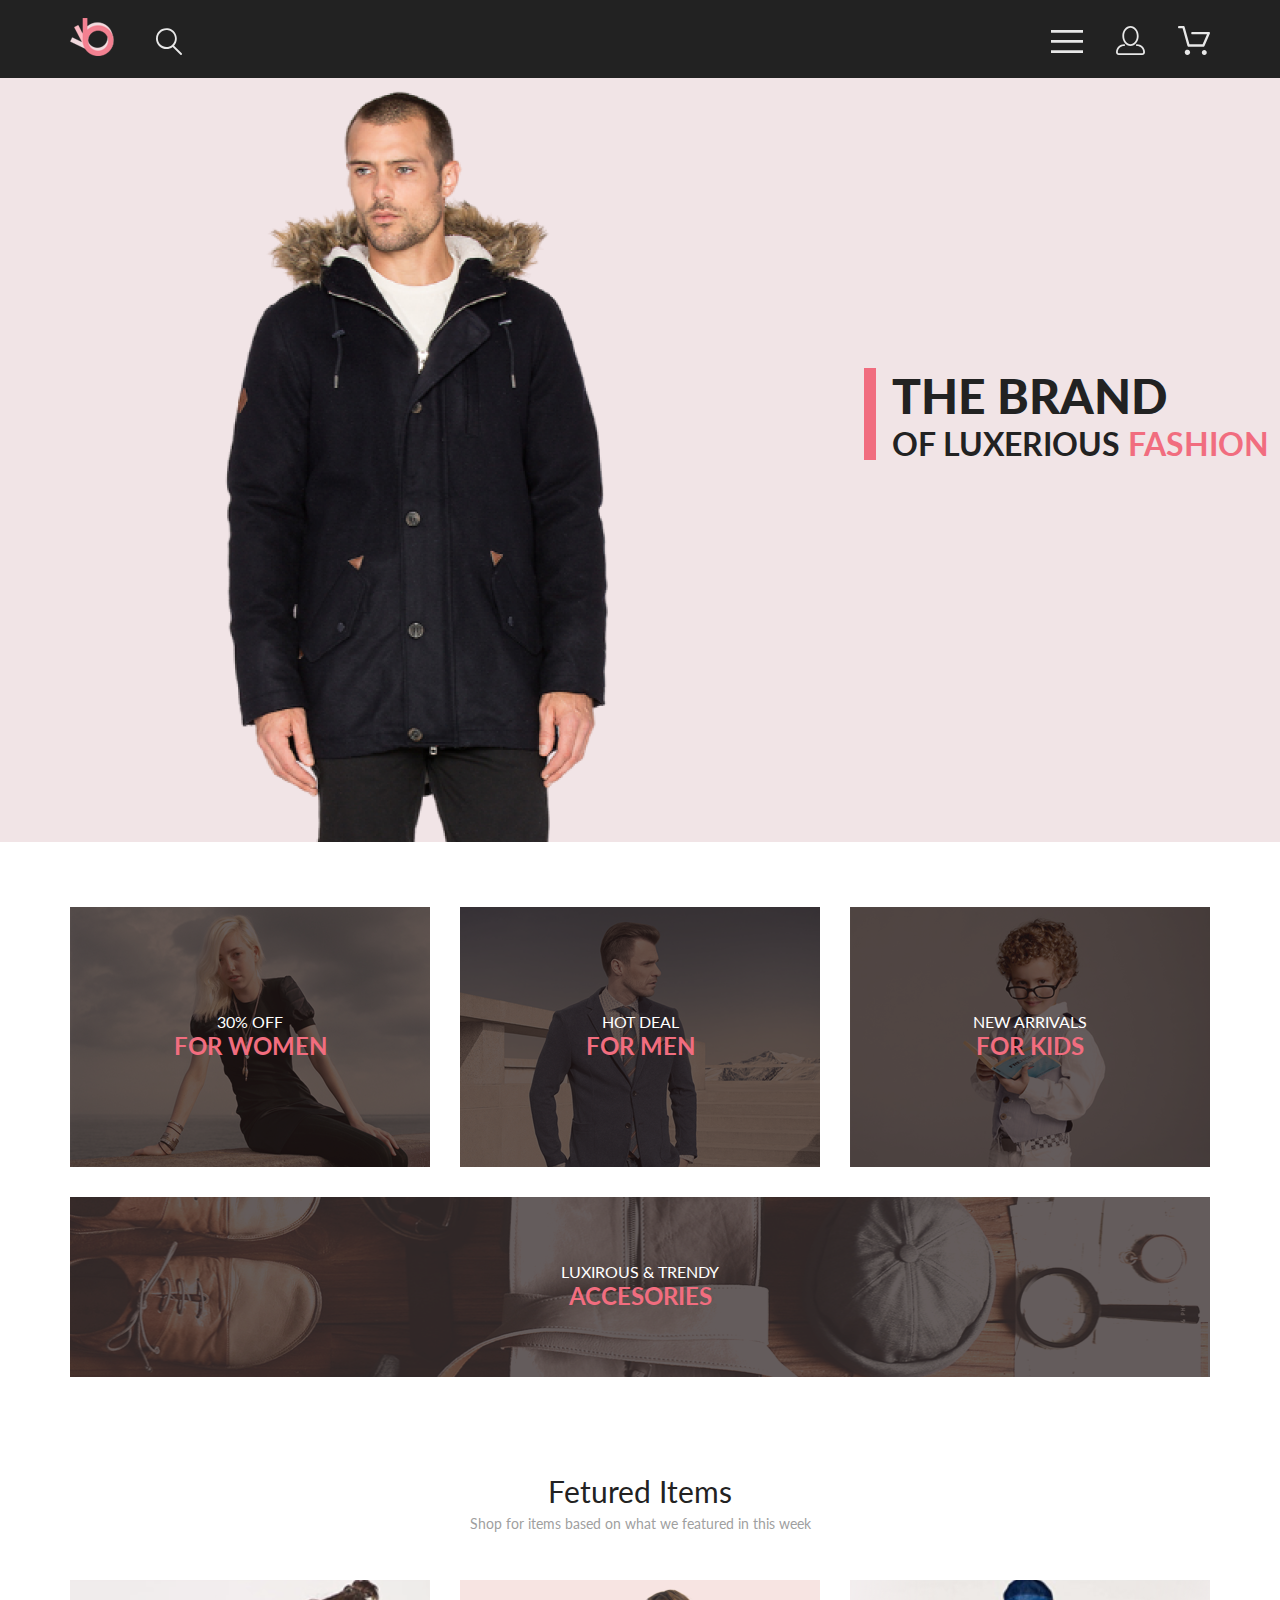
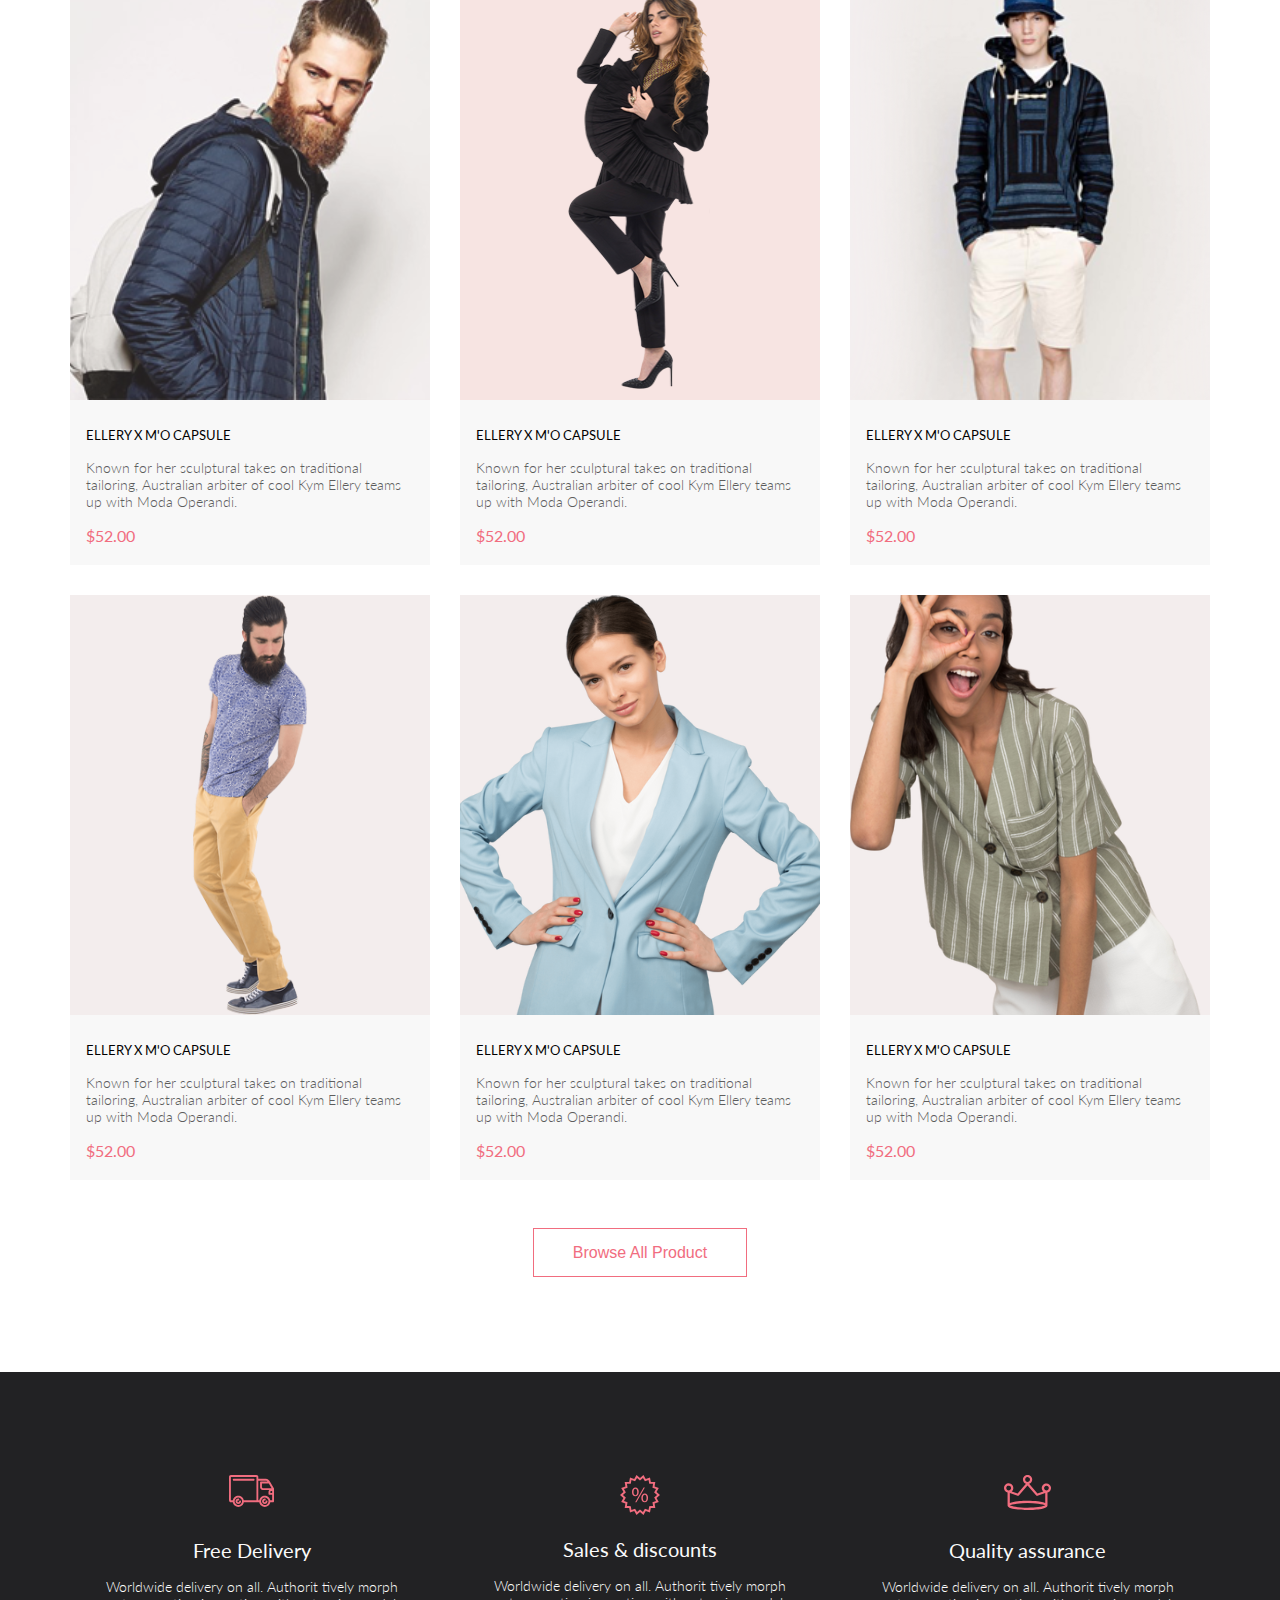
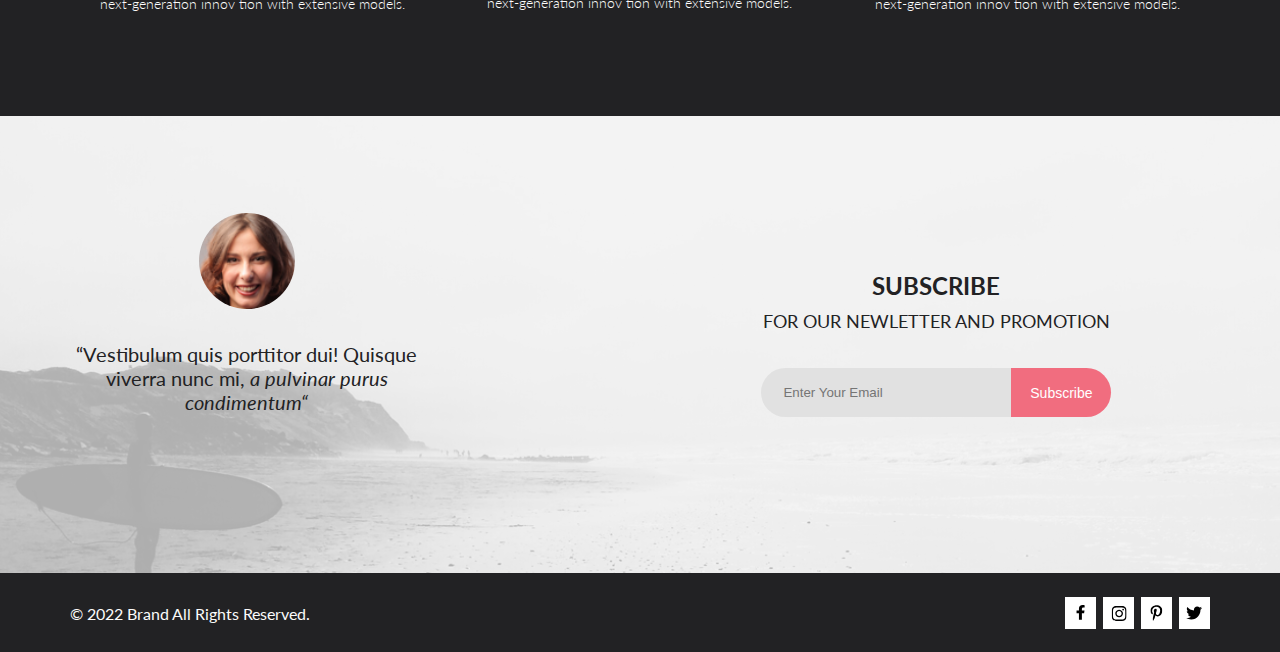
==== html_css_advanced/index.html @ 56962291 "hw_sem_1" ====
<!DOCTYPE html>
<html lang="en">

<head>
  <meta charset="UTF-8">
  <meta http-equiv="X-UA-Compatible" content="IE=edge">
  <meta name="viewport" content="width=device-width, initial-scale=1.0">
  <link href="https://fonts.googleapis.com/css2?family=Lato:wght@300;400;700;900&display=swap" rel="stylesheet">
  <link rel="stylesheet" href="style.css">
  <title>THE BRAND OF LUXERIOUS FASHION</title>
</head>

<body>
  <div class="header center">
    <div class="header_left">
      <a href="#"><img class="header_logo" src="img/header_logo.svg" alt="header logo"></a>
      <svg class="header_search" xmlns="http://www.w3.org/2000/svg" width="27" height="28" viewBox="0 0 27 28"
        fill="none">
        <path
          d="M19.0589 17.6251C20.6705 15.865 21.6275 13.6039 21.769 11.2216C21.9106 8.83932 21.2281 6.48088 19.8362 4.54232C18.4443 2.60377 16.4278 1.20318 14.1252 0.575765C11.8227 -0.0516554 9.37437 0.132305 7.19143 1.09675C5.0085 2.0612 3.22389 3.74739 2.1373 5.87217C1.05071 7.99695 0.728322 10.4309 1.22426 12.7653C1.72021 15.0997 3.00428 17.1923 4.86085 18.6919C6.71741 20.1914 9.0334 21.0064 11.4199 21.0001C13.6723 21.0031 15.8638 20.2691 17.6599 18.9101L25.4079 26.7171C25.4934 26.8061 25.5958 26.8772 25.7091 26.9261C25.8225 26.9751 25.9444 27.0009 26.0679 27.0021C26.1916 27.0024 26.314 26.9773 26.4276 26.9283C26.5411 26.8793 26.6434 26.8074 26.7279 26.7171C26.9018 26.5362 26.999 26.295 26.999 26.0441C26.999 25.7931 26.9018 25.5519 26.7279 25.371L19.0589 17.6251ZM2.88589 10.5001C2.89873 8.81477 3.41021 7.17101 4.35586 5.776C5.30151 4.38098 6.63899 3.29715 8.1997 2.66114C9.76042 2.02513 11.4745 1.86542 13.1258 2.20213C14.7772 2.53884 16.2919 3.3569 17.479 4.55319C18.6661 5.74948 19.4725 7.27044 19.7965 8.92433C20.1204 10.5782 19.9475 12.291 19.2995 13.8468C18.6515 15.4026 17.5574 16.7316 16.1551 17.6665C14.7529 18.6014 13.1052 19.1002 11.4199 19.1C9.14843 19.0892 6.97409 18.1775 5.3741 16.5652C3.77412 14.9528 2.87924 12.7715 2.88589 10.5001Z"
          fill="#E8E8E8" />
      </svg>
    </div>
    <div class="header_right">
      <svg xmlns="http://www.w3.org/2000/svg" width="159" height="29" viewBox="0 0 159 29" fill="none">
        <path d="M0 27V24.31H32V27H0ZM0 16.76V14.07H32V16.76H0ZM0 6.69V4H32V6.69H0Z" fill="#E8E8E8" />
        <path
          d="M79.5 19.937C84 19.937 87.656 15.464 87.656 9.968C87.656 4.472 84 0 79.5 0C78.3631 0.0217413 77.2463 0.303398 76.2351 0.823397C75.2239 1.34339 74.3451 2.08794 73.666 3C72.1266 4.99573 71.3082 7.45381 71.344 9.974C71.344 15.465 75 19.937 79.5 19.937ZM79.5 1.813C83 1.813 85.844 5.472 85.844 9.969C85.844 14.466 82.998 18.125 79.5 18.125C76.002 18.125 73.156 14.465 73.155 9.969C73.154 5.473 76 1.813 79.5 1.813ZM85.844 18.125C85.6036 18.125 85.373 18.2205 85.203 18.3905C85.033 18.5605 84.9375 18.7911 84.9375 19.0315C84.9375 19.2719 85.033 19.5025 85.203 19.6725C85.373 19.8425 85.6036 19.938 85.844 19.938C87.526 19.9399 89.1386 20.6088 90.3279 21.7982C91.5172 22.9875 92.1861 24.6 92.188 26.282C92.1875 26.5221 92.0918 26.7523 91.922 26.9221C91.7522 27.0918 91.5221 27.1875 91.282 27.188H67.72C67.4798 27.1875 67.2497 27.0918 67.08 26.9221C66.9102 26.7523 66.8145 26.5221 66.814 26.282C66.8161 24.6001 67.4852 22.9877 68.6744 21.7985C69.8637 20.6092 71.4761 19.9401 73.158 19.938C73.3982 19.938 73.6287 19.8425 73.7986 19.6726C73.9685 19.5027 74.064 19.2723 74.064 19.032C74.064 18.7917 73.9685 18.5613 73.7986 18.3914C73.6287 18.2215 73.3982 18.126 73.158 18.126C70.9954 18.1279 68.922 18.9875 67.3926 20.5164C65.8631 22.0453 65.0026 24.1185 65 26.281C65.0008 27.0019 65.2875 27.693 65.7972 28.2027C66.307 28.7125 66.9981 28.9992 67.719 29H91.282C92.0027 28.9989 92.6936 28.7121 93.2031 28.2024C93.7126 27.6927 93.9992 27.0017 94 26.281C93.9974 24.1187 93.1372 22.0457 91.6083 20.5168C90.0793 18.9878 88.0063 18.1276 85.844 18.125Z"
          fill="#E8E8E8" />
        <path
          d="M153.201 29C152.553 28.9738 151.942 28.6948 151.497 28.2227C151.053 27.7506 150.811 27.1232 150.824 26.475C150.838 25.8269 151.104 25.2097 151.567 24.7559C152.03 24.3022 152.653 24.048 153.301 24.048C153.949 24.048 154.572 24.3022 155.035 24.7559C155.498 25.2097 155.764 25.8269 155.777 26.475C155.791 27.1232 155.549 27.7506 155.105 28.2227C154.66 28.6948 154.049 28.9738 153.401 29H153.201ZM133.753 26.32C133.753 25.79 133.91 25.2718 134.205 24.8311C134.499 24.3904 134.918 24.0469 135.407 23.844C135.897 23.6412 136.436 23.5881 136.956 23.6915C137.476 23.7949 137.953 24.0502 138.328 24.425C138.703 24.7998 138.958 25.2773 139.062 25.7972C139.165 26.317 139.112 26.8559 138.909 27.3456C138.706 27.8353 138.363 28.2539 137.922 28.5483C137.481 28.8428 136.963 29 136.433 29C136.081 29.0003 135.732 28.9311 135.407 28.7966C135.081 28.662 134.786 28.4646 134.537 28.2158C134.288 27.9669 134.09 27.6713 133.955 27.3461C133.82 27.0208 133.751 26.6721 133.751 26.32H133.753ZM137.553 20.686C137.294 20.6868 137.041 20.6024 136.834 20.4457C136.627 20.2891 136.478 20.0689 136.408 19.819L131.575 2.36401H128.182C127.869 2.36401 127.568 2.23947 127.346 2.01781C127.125 1.79614 127 1.49549 127 1.18201C127 0.868519 127.125 0.567873 127.346 0.346205C127.568 0.124537 127.869 5.81268e-06 128.182 5.81268e-06H132.463C132.723 -0.00080736 132.975 0.0837201 133.182 0.240568C133.388 0.397416 133.538 0.617884 133.607 0.868006L138.44 18.323H151.618L156.001 8.27501H141.401C141.243 8.27961 141.085 8.25242 140.938 8.19507C140.79 8.13771 140.656 8.05134 140.542 7.94108C140.429 7.83082 140.339 7.69891 140.277 7.55315C140.215 7.40739 140.184 7.25075 140.184 7.0925C140.184 6.93426 140.215 6.77762 140.277 6.63186C140.339 6.4861 140.429 6.35419 140.542 6.24393C140.656 6.13367 140.79 6.0473 140.938 5.98994C141.085 5.93259 141.243 5.90541 141.401 5.91001H157.814C158.01 5.90996 158.202 5.95866 158.374 6.05172C158.547 6.14478 158.693 6.27926 158.8 6.44301C158.908 6.60729 158.973 6.79569 158.991 6.99145C159.008 7.18721 158.977 7.38424 158.9 7.565L153.495 19.977C153.403 20.1876 153.251 20.3668 153.058 20.4927C152.866 20.6186 152.641 20.6858 152.411 20.686H137.553Z"
          fill="#E8E8E8" />
      </svg>
    </div>
    <div class="header_right_mobile">
      <svg xmlns="http://www.w3.org/2000/svg" width="32" height="23" viewBox="0 0 32 23" fill="none">
        <path d="M0 23V20.31H32V23H0ZM0 12.76V10.07H32V12.76H0ZM0 2.69V0H32V2.69H0Z" fill="#E8E8E8" />
      </svg>
    </div>
  </div>

  <div class="cover_page">
    <div class="cover_page_img">
      <img class="cover_img" src="img/cover_img.png" alt="cover image">
    </div>
    <div class="cover_heading">
      <div class="vertical_line">
        <svg xmlns="http://www.w3.org/2000/svg" width="12" height="93" viewBox="0 0 12 93" fill="none">
          <path d="M12 0.900879H0V92.9009H12V0.900879Z" fill="#F16D7F" />
        </svg>
      </div>
      <div class="cover_heading_text">
        <h1 class="cover_text_first">THE BRAND</h1>
        <h2 class="cover_text_two">OF
          LUXERIOUS <span class="cover_text_three">FASHION</span></h2>
      </div>
    </div>
  </div>

  <div class="content_promo center">
    <div class="promo_item">
      <img class="promo_item_img" src="img/promo_item_1.png" alt="promo item img 1">
      <h4 class="promo_text">30% OFF
        <br><span class="promo_text_pink">FOR WOMEN</span>
      </h4>
    </div>
    <div class="promo_item">
      <img class="promo_item_img" src="img/promo_item_2.png" alt="promo item img 2">
      <h4 class="promo_text">HOT DEAL
        <br><span class="promo_text_pink">FOR MEN</span>
      </h4>
    </div>
    <div class="promo_item">
      <img class="promo_item_img" src="img/promo_item_3.png" alt="promo item img 3">
      <h4 class="promo_text">NEW ARRIVALS
        <br><span class="promo_text_pink">FOR KIDS</span>
      </h4>
    </div>
    <div class="promo_item long_promo_item">
      <img class="promo_item_img long_promo_item_img" src="img/promo_item_4.png" alt="promo item img 4">
      <h4 class="promo_text long_promo_text">LUXIROUS & TRENDY
        <br><span class="promo_text_pink"> ACCESORIES</span>
      </h4>
    </div>
  </div>

  <div class="main_content center">
    <div class="main_content_title">
      <h3 class="main_content_heading">Fetured Items</h3>
      <p class="main_content_text">Shop for items based on what we featured in this week</p>
    </div>
    <div class="main_content_product">
      <div class="content_product">
        <div class="product_photo">
          <img src="img/content_1.svg" alt="content photo 1">
          <div class="product_background"></div>
          <div class="add_cart">
            <svg xmlns="http://www.w3.org/2000/svg" width="27" height="25" viewBox="0 0 27 25" fill="none">
              <path
                d="M21.9521 23.2662H21.8397C21.2306 23.2662 20.7188 22.7666 20.6746 22.1289C20.6302 21.4602 21.1187 20.8781 21.7637 20.8341C21.7891 20.8324 21.8156 20.8315 21.8417 20.8315C22.4587 20.8315 22.9755 21.3214 23.0213 21.9482C23.0331 22.1967 22.9926 22.5509 22.7371 22.8434L22.7312 22.8502L22.7254 22.8571C22.5287 23.0907 22.2619 23.2316 21.9521 23.2662ZM8.22003 23.2599C7.56946 23.2599 7.04022 22.7169 7.04022 22.0496C7.04022 21.3827 7.56946 20.8401 8.22003 20.8401C8.87061 20.8401 9.39984 21.3827 9.39984 22.0496C9.39984 22.7169 8.87061 23.2599 8.22003 23.2599Z"
                fill="white" />
              <path
                d="M21.8765 22.2662C21.9215 22.2549 21.9428 22.2339 21.9605 22.2129C21.9683 22.2037 21.9761 22.1946 21.9839 22.1855C22.0204 22.1438 22.0237 22.0553 22.0229 22.0105C22.0097 21.9044 21.9189 21.8315 21.8417 21.8315C21.838 21.8315 21.8341 21.8317 21.8317 21.8318C21.7536 21.8372 21.6658 21.9409 21.6724 22.0625C21.6818 22.1793 21.7679 22.2662 21.8397 22.2662H21.8765ZM8.22003 22.2599C8.31921 22.2599 8.39984 22.1655 8.39984 22.0496C8.39984 21.9341 8.31921 21.8401 8.22003 21.8401C8.12091 21.8401 8.04022 21.9341 8.04022 22.0496C8.04022 22.1655 8.12091 22.2599 8.22003 22.2599ZM21.9999 24.2662C21.9522 24.2662 21.8883 24.2662 21.8397 24.2662C20.7021 24.2662 19.7571 23.3545 19.677 22.198C19.5969 20.9929 20.4942 19.9183 21.6957 19.8364C21.7446 19.8331 21.7933 19.8315 21.8417 19.8315C22.9804 19.8315 23.9418 20.7324 24.0195 21.8884C24.051 22.4915 23.8746 23.0612 23.4903 23.5012C23.106 23.9575 22.5768 24.2177 21.9999 24.2662ZM8.22003 24.2599C7.01581 24.2599 6.04022 23.2709 6.04022 22.0496C6.04022 20.8291 7.01581 19.8401 8.22003 19.8401C9.42419 19.8401 10.3998 20.8291 10.3998 22.0496C10.3998 23.2709 9.42419 24.2599 8.22003 24.2599ZM21.1989 17.3938H9.13354C8.70062 17.3938 8.31635 17.1005 8.2038 16.6775L4.27802 2.24768H1.52222C0.993896 2.24768 0.561035 1.80859 0.561035 1.27039C0.561035 0.733032 0.993896 0.292969 1.52222 0.292969H4.99982C5.43182 0.292969 5.8161 0.586304 5.92859 1.01025L9.85443 15.4391H20.5581L24.1149 7.13379H12.2583C11.7291 7.13379 11.2962 6.69373 11.2962 6.15649C11.2962 5.61914 11.7291 5.17908 12.2583 5.17908H25.5891C25.9095 5.17908 26.2146 5.34192 26.3901 5.61914C26.5665 5.89539 26.5989 6.23743 26.4702 6.547L22.08 16.807C21.9198 17.1653 21.5832 17.3938 21.1989 17.3938Z"
                fill="white" />
              <path
                d="M21.8765 22.2662C21.9215 22.2549 21.9428 22.2339 21.9605 22.2129C21.9683 22.2037 21.9761 22.1946 21.9839 22.1855C22.0204 22.1438 22.0237 22.0553 22.0229 22.0105C22.0097 21.9044 21.9189 21.8315 21.8417 21.8315C21.838 21.8315 21.8341 21.8317 21.8317 21.8318C21.7536 21.8372 21.6658 21.9409 21.6724 22.0625C21.6818 22.1793 21.7679 22.2662 21.8397 22.2662H21.8765ZM8.22003 22.2599C8.31921 22.2599 8.39984 22.1655 8.39984 22.0496C8.39984 21.9341 8.31921 21.8401 8.22003 21.8401C8.12091 21.8401 8.04022 21.9341 8.04022 22.0496C8.04022 22.1655 8.12091 22.2599 8.22003 22.2599ZM21.9999 24.2662C21.9522 24.2662 21.8883 24.2662 21.8397 24.2662C20.7021 24.2662 19.7571 23.3545 19.677 22.198C19.5969 20.9929 20.4942 19.9183 21.6957 19.8364C21.7446 19.8331 21.7933 19.8315 21.8417 19.8315C22.9804 19.8315 23.9418 20.7324 24.0195 21.8884C24.051 22.4915 23.8746 23.0612 23.4903 23.5012C23.106 23.9575 22.5768 24.2177 21.9999 24.2662ZM8.22003 24.2599C7.01581 24.2599 6.04022 23.2709 6.04022 22.0496C6.04022 20.8291 7.01581 19.8401 8.22003 19.8401C9.42419 19.8401 10.3998 20.8291 10.3998 22.0496C10.3998 23.2709 9.42419 24.2599 8.22003 24.2599ZM21.1989 17.3938H9.13354C8.70062 17.3938 8.31635 17.1005 8.2038 16.6775L4.27802 2.24768H1.52222C0.993896 2.24768 0.561035 1.80859 0.561035 1.27039C0.561035 0.733032 0.993896 0.292969 1.52222 0.292969H4.99982C5.43182 0.292969 5.8161 0.586304 5.92859 1.01025L9.85443 15.4391H20.5581L24.1149 7.13379H12.2583C11.7291 7.13379 11.2962 6.69373 11.2962 6.15649C11.2962 5.61914 11.7291 5.17908 12.2583 5.17908H25.5891C25.9095 5.17908 26.2146 5.34192 26.3901 5.61914C26.5665 5.89539 26.5989 6.23743 26.4702 6.547L22.08 16.807C21.9198 17.1653 21.5832 17.3938 21.1989 17.3938Z"
                fill="white" />
            </svg>
            <p class="text_cart">Add to Cart</p>
          </div>
        </div>
        <div class="product_info">
          <h5 class="product_name">ELLERY X M'O CAPSULE</h5>
          <p class="product_desc">Known for her sculptural takes on traditional tailoring, Australian arbiter of cool
            Kym Ellery teams up with Moda Operandi.</p>
          <p class="product_price">$52.00</p>
        </div>
      </div>
      <div class="content_product">
        <div class="product_photo">
          <img src="img/content_2_1.svg" alt="content photo 2">
          <div class="product_background"></div>
          <div class="add_cart">
            <svg xmlns="http://www.w3.org/2000/svg" width="27" height="25" viewBox="0 0 27 25" fill="none">
              <path
                d="M21.9521 23.2662H21.8397C21.2306 23.2662 20.7188 22.7666 20.6746 22.1289C20.6302 21.4602 21.1187 20.8781 21.7637 20.8341C21.7891 20.8324 21.8156 20.8315 21.8417 20.8315C22.4587 20.8315 22.9755 21.3214 23.0213 21.9482C23.0331 22.1967 22.9926 22.5509 22.7371 22.8434L22.7312 22.8502L22.7254 22.8571C22.5287 23.0907 22.2619 23.2316 21.9521 23.2662ZM8.22003 23.2599C7.56946 23.2599 7.04022 22.7169 7.04022 22.0496C7.04022 21.3827 7.56946 20.8401 8.22003 20.8401C8.87061 20.8401 9.39984 21.3827 9.39984 22.0496C9.39984 22.7169 8.87061 23.2599 8.22003 23.2599Z"
                fill="white" />
              <path
                d="M21.8765 22.2662C21.9215 22.2549 21.9428 22.2339 21.9605 22.2129C21.9683 22.2037 21.9761 22.1946 21.9839 22.1855C22.0204 22.1438 22.0237 22.0553 22.0229 22.0105C22.0097 21.9044 21.9189 21.8315 21.8417 21.8315C21.838 21.8315 21.8341 21.8317 21.8317 21.8318C21.7536 21.8372 21.6658 21.9409 21.6724 22.0625C21.6818 22.1793 21.7679 22.2662 21.8397 22.2662H21.8765ZM8.22003 22.2599C8.31921 22.2599 8.39984 22.1655 8.39984 22.0496C8.39984 21.9341 8.31921 21.8401 8.22003 21.8401C8.12091 21.8401 8.04022 21.9341 8.04022 22.0496C8.04022 22.1655 8.12091 22.2599 8.22003 22.2599ZM21.9999 24.2662C21.9522 24.2662 21.8883 24.2662 21.8397 24.2662C20.7021 24.2662 19.7571 23.3545 19.677 22.198C19.5969 20.9929 20.4942 19.9183 21.6957 19.8364C21.7446 19.8331 21.7933 19.8315 21.8417 19.8315C22.9804 19.8315 23.9418 20.7324 24.0195 21.8884C24.051 22.4915 23.8746 23.0612 23.4903 23.5012C23.106 23.9575 22.5768 24.2177 21.9999 24.2662ZM8.22003 24.2599C7.01581 24.2599 6.04022 23.2709 6.04022 22.0496C6.04022 20.8291 7.01581 19.8401 8.22003 19.8401C9.42419 19.8401 10.3998 20.8291 10.3998 22.0496C10.3998 23.2709 9.42419 24.2599 8.22003 24.2599ZM21.1989 17.3938H9.13354C8.70062 17.3938 8.31635 17.1005 8.2038 16.6775L4.27802 2.24768H1.52222C0.993896 2.24768 0.561035 1.80859 0.561035 1.27039C0.561035 0.733032 0.993896 0.292969 1.52222 0.292969H4.99982C5.43182 0.292969 5.8161 0.586304 5.92859 1.01025L9.85443 15.4391H20.5581L24.1149 7.13379H12.2583C11.7291 7.13379 11.2962 6.69373 11.2962 6.15649C11.2962 5.61914 11.7291 5.17908 12.2583 5.17908H25.5891C25.9095 5.17908 26.2146 5.34192 26.3901 5.61914C26.5665 5.89539 26.5989 6.23743 26.4702 6.547L22.08 16.807C21.9198 17.1653 21.5832 17.3938 21.1989 17.3938Z"
                fill="white" />
              <path
                d="M21.8765 22.2662C21.9215 22.2549 21.9428 22.2339 21.9605 22.2129C21.9683 22.2037 21.9761 22.1946 21.9839 22.1855C22.0204 22.1438 22.0237 22.0553 22.0229 22.0105C22.0097 21.9044 21.9189 21.8315 21.8417 21.8315C21.838 21.8315 21.8341 21.8317 21.8317 21.8318C21.7536 21.8372 21.6658 21.9409 21.6724 22.0625C21.6818 22.1793 21.7679 22.2662 21.8397 22.2662H21.8765ZM8.22003 22.2599C8.31921 22.2599 8.39984 22.1655 8.39984 22.0496C8.39984 21.9341 8.31921 21.8401 8.22003 21.8401C8.12091 21.8401 8.04022 21.9341 8.04022 22.0496C8.04022 22.1655 8.12091 22.2599 8.22003 22.2599ZM21.9999 24.2662C21.9522 24.2662 21.8883 24.2662 21.8397 24.2662C20.7021 24.2662 19.7571 23.3545 19.677 22.198C19.5969 20.9929 20.4942 19.9183 21.6957 19.8364C21.7446 19.8331 21.7933 19.8315 21.8417 19.8315C22.9804 19.8315 23.9418 20.7324 24.0195 21.8884C24.051 22.4915 23.8746 23.0612 23.4903 23.5012C23.106 23.9575 22.5768 24.2177 21.9999 24.2662ZM8.22003 24.2599C7.01581 24.2599 6.04022 23.2709 6.04022 22.0496C6.04022 20.8291 7.01581 19.8401 8.22003 19.8401C9.42419 19.8401 10.3998 20.8291 10.3998 22.0496C10.3998 23.2709 9.42419 24.2599 8.22003 24.2599ZM21.1989 17.3938H9.13354C8.70062 17.3938 8.31635 17.1005 8.2038 16.6775L4.27802 2.24768H1.52222C0.993896 2.24768 0.561035 1.80859 0.561035 1.27039C0.561035 0.733032 0.993896 0.292969 1.52222 0.292969H4.99982C5.43182 0.292969 5.8161 0.586304 5.92859 1.01025L9.85443 15.4391H20.5581L24.1149 7.13379H12.2583C11.7291 7.13379 11.2962 6.69373 11.2962 6.15649C11.2962 5.61914 11.7291 5.17908 12.2583 5.17908H25.5891C25.9095 5.17908 26.2146 5.34192 26.3901 5.61914C26.5665 5.89539 26.5989 6.23743 26.4702 6.547L22.08 16.807C21.9198 17.1653 21.5832 17.3938 21.1989 17.3938Z"
                fill="white" />
            </svg>
            <p class="text_cart">Add to Cart</p>
          </div>
        </div>
        <div class="product_info">
          <h5 class="product_name">ELLERY X M'O CAPSULE</h5>
          <p class="product_desc">Known for her sculptural takes on traditional tailoring, Australian arbiter of cool
            Kym Ellery teams up with Moda Operandi.</p>
          <p class="product_price">$52.00</p>
        </div>
      </div>
      <div class="content_product">
        <div class="product_photo">
          <img src="img/content_3.svg" alt="content photo 3">
          <div class="product_background"></div>
          <div class="add_cart">
            <svg xmlns="http://www.w3.org/2000/svg" width="27" height="25" viewBox="0 0 27 25" fill="none">
              <path
                d="M21.9521 23.2662H21.8397C21.2306 23.2662 20.7188 22.7666 20.6746 22.1289C20.6302 21.4602 21.1187 20.8781 21.7637 20.8341C21.7891 20.8324 21.8156 20.8315 21.8417 20.8315C22.4587 20.8315 22.9755 21.3214 23.0213 21.9482C23.0331 22.1967 22.9926 22.5509 22.7371 22.8434L22.7312 22.8502L22.7254 22.8571C22.5287 23.0907 22.2619 23.2316 21.9521 23.2662ZM8.22003 23.2599C7.56946 23.2599 7.04022 22.7169 7.04022 22.0496C7.04022 21.3827 7.56946 20.8401 8.22003 20.8401C8.87061 20.8401 9.39984 21.3827 9.39984 22.0496C9.39984 22.7169 8.87061 23.2599 8.22003 23.2599Z"
                fill="white" />
              <path
                d="M21.8765 22.2662C21.9215 22.2549 21.9428 22.2339 21.9605 22.2129C21.9683 22.2037 21.9761 22.1946 21.9839 22.1855C22.0204 22.1438 22.0237 22.0553 22.0229 22.0105C22.0097 21.9044 21.9189 21.8315 21.8417 21.8315C21.838 21.8315 21.8341 21.8317 21.8317 21.8318C21.7536 21.8372 21.6658 21.9409 21.6724 22.0625C21.6818 22.1793 21.7679 22.2662 21.8397 22.2662H21.8765ZM8.22003 22.2599C8.31921 22.2599 8.39984 22.1655 8.39984 22.0496C8.39984 21.9341 8.31921 21.8401 8.22003 21.8401C8.12091 21.8401 8.04022 21.9341 8.04022 22.0496C8.04022 22.1655 8.12091 22.2599 8.22003 22.2599ZM21.9999 24.2662C21.9522 24.2662 21.8883 24.2662 21.8397 24.2662C20.7021 24.2662 19.7571 23.3545 19.677 22.198C19.5969 20.9929 20.4942 19.9183 21.6957 19.8364C21.7446 19.8331 21.7933 19.8315 21.8417 19.8315C22.9804 19.8315 23.9418 20.7324 24.0195 21.8884C24.051 22.4915 23.8746 23.0612 23.4903 23.5012C23.106 23.9575 22.5768 24.2177 21.9999 24.2662ZM8.22003 24.2599C7.01581 24.2599 6.04022 23.2709 6.04022 22.0496C6.04022 20.8291 7.01581 19.8401 8.22003 19.8401C9.42419 19.8401 10.3998 20.8291 10.3998 22.0496C10.3998 23.2709 9.42419 24.2599 8.22003 24.2599ZM21.1989 17.3938H9.13354C8.70062 17.3938 8.31635 17.1005 8.2038 16.6775L4.27802 2.24768H1.52222C0.993896 2.24768 0.561035 1.80859 0.561035 1.27039C0.561035 0.733032 0.993896 0.292969 1.52222 0.292969H4.99982C5.43182 0.292969 5.8161 0.586304 5.92859 1.01025L9.85443 15.4391H20.5581L24.1149 7.13379H12.2583C11.7291 7.13379 11.2962 6.69373 11.2962 6.15649C11.2962 5.61914 11.7291 5.17908 12.2583 5.17908H25.5891C25.9095 5.17908 26.2146 5.34192 26.3901 5.61914C26.5665 5.89539 26.5989 6.23743 26.4702 6.547L22.08 16.807C21.9198 17.1653 21.5832 17.3938 21.1989 17.3938Z"
                fill="white" />
              <path
                d="M21.8765 22.2662C21.9215 22.2549 21.9428 22.2339 21.9605 22.2129C21.9683 22.2037 21.9761 22.1946 21.9839 22.1855C22.0204 22.1438 22.0237 22.0553 22.0229 22.0105C22.0097 21.9044 21.9189 21.8315 21.8417 21.8315C21.838 21.8315 21.8341 21.8317 21.8317 21.8318C21.7536 21.8372 21.6658 21.9409 21.6724 22.0625C21.6818 22.1793 21.7679 22.2662 21.8397 22.2662H21.8765ZM8.22003 22.2599C8.31921 22.2599 8.39984 22.1655 8.39984 22.0496C8.39984 21.9341 8.31921 21.8401 8.22003 21.8401C8.12091 21.8401 8.04022 21.9341 8.04022 22.0496C8.04022 22.1655 8.12091 22.2599 8.22003 22.2599ZM21.9999 24.2662C21.9522 24.2662 21.8883 24.2662 21.8397 24.2662C20.7021 24.2662 19.7571 23.3545 19.677 22.198C19.5969 20.9929 20.4942 19.9183 21.6957 19.8364C21.7446 19.8331 21.7933 19.8315 21.8417 19.8315C22.9804 19.8315 23.9418 20.7324 24.0195 21.8884C24.051 22.4915 23.8746 23.0612 23.4903 23.5012C23.106 23.9575 22.5768 24.2177 21.9999 24.2662ZM8.22003 24.2599C7.01581 24.2599 6.04022 23.2709 6.04022 22.0496C6.04022 20.8291 7.01581 19.8401 8.22003 19.8401C9.42419 19.8401 10.3998 20.8291 10.3998 22.0496C10.3998 23.2709 9.42419 24.2599 8.22003 24.2599ZM21.1989 17.3938H9.13354C8.70062 17.3938 8.31635 17.1005 8.2038 16.6775L4.27802 2.24768H1.52222C0.993896 2.24768 0.561035 1.80859 0.561035 1.27039C0.561035 0.733032 0.993896 0.292969 1.52222 0.292969H4.99982C5.43182 0.292969 5.8161 0.586304 5.92859 1.01025L9.85443 15.4391H20.5581L24.1149 7.13379H12.2583C11.7291 7.13379 11.2962 6.69373 11.2962 6.15649C11.2962 5.61914 11.7291 5.17908 12.2583 5.17908H25.5891C25.9095 5.17908 26.2146 5.34192 26.3901 5.61914C26.5665 5.89539 26.5989 6.23743 26.4702 6.547L22.08 16.807C21.9198 17.1653 21.5832 17.3938 21.1989 17.3938Z"
                fill="white" />
            </svg>
            <p class="text_cart">Add to Cart</p>
          </div>
        </div>
        <div class="product_info">
          <h5 class="product_name">ELLERY X M'O CAPSULE</h5>
          <p class="product_desc">Known for her sculptural takes on traditional tailoring, Australian arbiter of cool
            Kym Ellery teams up with Moda Operandi.</p>
          <p class="product_price">$52.00</p>
        </div>
      </div>
      <div class="content_product">
        <div class="product_photo">
          <img src="img/content_4.svg" alt="content photo 4">
          <div class="product_background"></div>
          <div class="add_cart">
            <svg xmlns="http://www.w3.org/2000/svg" width="27" height="25" viewBox="0 0 27 25" fill="none">
              <path
                d="M21.9521 23.2662H21.8397C21.2306 23.2662 20.7188 22.7666 20.6746 22.1289C20.6302 21.4602 21.1187 20.8781 21.7637 20.8341C21.7891 20.8324 21.8156 20.8315 21.8417 20.8315C22.4587 20.8315 22.9755 21.3214 23.0213 21.9482C23.0331 22.1967 22.9926 22.5509 22.7371 22.8434L22.7312 22.8502L22.7254 22.8571C22.5287 23.0907 22.2619 23.2316 21.9521 23.2662ZM8.22003 23.2599C7.56946 23.2599 7.04022 22.7169 7.04022 22.0496C7.04022 21.3827 7.56946 20.8401 8.22003 20.8401C8.87061 20.8401 9.39984 21.3827 9.39984 22.0496C9.39984 22.7169 8.87061 23.2599 8.22003 23.2599Z"
                fill="white" />
              <path
                d="M21.8765 22.2662C21.9215 22.2549 21.9428 22.2339 21.9605 22.2129C21.9683 22.2037 21.9761 22.1946 21.9839 22.1855C22.0204 22.1438 22.0237 22.0553 22.0229 22.0105C22.0097 21.9044 21.9189 21.8315 21.8417 21.8315C21.838 21.8315 21.8341 21.8317 21.8317 21.8318C21.7536 21.8372 21.6658 21.9409 21.6724 22.0625C21.6818 22.1793 21.7679 22.2662 21.8397 22.2662H21.8765ZM8.22003 22.2599C8.31921 22.2599 8.39984 22.1655 8.39984 22.0496C8.39984 21.9341 8.31921 21.8401 8.22003 21.8401C8.12091 21.8401 8.04022 21.9341 8.04022 22.0496C8.04022 22.1655 8.12091 22.2599 8.22003 22.2599ZM21.9999 24.2662C21.9522 24.2662 21.8883 24.2662 21.8397 24.2662C20.7021 24.2662 19.7571 23.3545 19.677 22.198C19.5969 20.9929 20.4942 19.9183 21.6957 19.8364C21.7446 19.8331 21.7933 19.8315 21.8417 19.8315C22.9804 19.8315 23.9418 20.7324 24.0195 21.8884C24.051 22.4915 23.8746 23.0612 23.4903 23.5012C23.106 23.9575 22.5768 24.2177 21.9999 24.2662ZM8.22003 24.2599C7.01581 24.2599 6.04022 23.2709 6.04022 22.0496C6.04022 20.8291 7.01581 19.8401 8.22003 19.8401C9.42419 19.8401 10.3998 20.8291 10.3998 22.0496C10.3998 23.2709 9.42419 24.2599 8.22003 24.2599ZM21.1989 17.3938H9.13354C8.70062 17.3938 8.31635 17.1005 8.2038 16.6775L4.27802 2.24768H1.52222C0.993896 2.24768 0.561035 1.80859 0.561035 1.27039C0.561035 0.733032 0.993896 0.292969 1.52222 0.292969H4.99982C5.43182 0.292969 5.8161 0.586304 5.92859 1.01025L9.85443 15.4391H20.5581L24.1149 7.13379H12.2583C11.7291 7.13379 11.2962 6.69373 11.2962 6.15649C11.2962 5.61914 11.7291 5.17908 12.2583 5.17908H25.5891C25.9095 5.17908 26.2146 5.34192 26.3901 5.61914C26.5665 5.89539 26.5989 6.23743 26.4702 6.547L22.08 16.807C21.9198 17.1653 21.5832 17.3938 21.1989 17.3938Z"
                fill="white" />
              <path
                d="M21.8765 22.2662C21.9215 22.2549 21.9428 22.2339 21.9605 22.2129C21.9683 22.2037 21.9761 22.1946 21.9839 22.1855C22.0204 22.1438 22.0237 22.0553 22.0229 22.0105C22.0097 21.9044 21.9189 21.8315 21.8417 21.8315C21.838 21.8315 21.8341 21.8317 21.8317 21.8318C21.7536 21.8372 21.6658 21.9409 21.6724 22.0625C21.6818 22.1793 21.7679 22.2662 21.8397 22.2662H21.8765ZM8.22003 22.2599C8.31921 22.2599 8.39984 22.1655 8.39984 22.0496C8.39984 21.9341 8.31921 21.8401 8.22003 21.8401C8.12091 21.8401 8.04022 21.9341 8.04022 22.0496C8.04022 22.1655 8.12091 22.2599 8.22003 22.2599ZM21.9999 24.2662C21.9522 24.2662 21.8883 24.2662 21.8397 24.2662C20.7021 24.2662 19.7571 23.3545 19.677 22.198C19.5969 20.9929 20.4942 19.9183 21.6957 19.8364C21.7446 19.8331 21.7933 19.8315 21.8417 19.8315C22.9804 19.8315 23.9418 20.7324 24.0195 21.8884C24.051 22.4915 23.8746 23.0612 23.4903 23.5012C23.106 23.9575 22.5768 24.2177 21.9999 24.2662ZM8.22003 24.2599C7.01581 24.2599 6.04022 23.2709 6.04022 22.0496C6.04022 20.8291 7.01581 19.8401 8.22003 19.8401C9.42419 19.8401 10.3998 20.8291 10.3998 22.0496C10.3998 23.2709 9.42419 24.2599 8.22003 24.2599ZM21.1989 17.3938H9.13354C8.70062 17.3938 8.31635 17.1005 8.2038 16.6775L4.27802 2.24768H1.52222C0.993896 2.24768 0.561035 1.80859 0.561035 1.27039C0.561035 0.733032 0.993896 0.292969 1.52222 0.292969H4.99982C5.43182 0.292969 5.8161 0.586304 5.92859 1.01025L9.85443 15.4391H20.5581L24.1149 7.13379H12.2583C11.7291 7.13379 11.2962 6.69373 11.2962 6.15649C11.2962 5.61914 11.7291 5.17908 12.2583 5.17908H25.5891C25.9095 5.17908 26.2146 5.34192 26.3901 5.61914C26.5665 5.89539 26.5989 6.23743 26.4702 6.547L22.08 16.807C21.9198 17.1653 21.5832 17.3938 21.1989 17.3938Z"
                fill="white" />
            </svg>
            <p class="text_cart">Add to Cart</p>
          </div>
        </div>
        <div class="product_info">
          <h5 class="product_name">ELLERY X M'O CAPSULE</h5>
          <p class="product_desc">Known for her sculptural takes on traditional tailoring, Australian arbiter of cool
            Kym Ellery teams up with Moda Operandi.</p>
          <p class="product_price">$52.00</p>
        </div>
      </div>
      <div class="content_product">
        <div class="product_photo">
          <img src="img/content_5.svg" alt="content photo 5">
          <div class="product_background"></div>
          <div class="add_cart">
            <svg xmlns="http://www.w3.org/2000/svg" width="27" height="25" viewBox="0 0 27 25" fill="none">
              <path
                d="M21.9521 23.2662H21.8397C21.2306 23.2662 20.7188 22.7666 20.6746 22.1289C20.6302 21.4602 21.1187 20.8781 21.7637 20.8341C21.7891 20.8324 21.8156 20.8315 21.8417 20.8315C22.4587 20.8315 22.9755 21.3214 23.0213 21.9482C23.0331 22.1967 22.9926 22.5509 22.7371 22.8434L22.7312 22.8502L22.7254 22.8571C22.5287 23.0907 22.2619 23.2316 21.9521 23.2662ZM8.22003 23.2599C7.56946 23.2599 7.04022 22.7169 7.04022 22.0496C7.04022 21.3827 7.56946 20.8401 8.22003 20.8401C8.87061 20.8401 9.39984 21.3827 9.39984 22.0496C9.39984 22.7169 8.87061 23.2599 8.22003 23.2599Z"
                fill="white" />
              <path
                d="M21.8765 22.2662C21.9215 22.2549 21.9428 22.2339 21.9605 22.2129C21.9683 22.2037 21.9761 22.1946 21.9839 22.1855C22.0204 22.1438 22.0237 22.0553 22.0229 22.0105C22.0097 21.9044 21.9189 21.8315 21.8417 21.8315C21.838 21.8315 21.8341 21.8317 21.8317 21.8318C21.7536 21.8372 21.6658 21.9409 21.6724 22.0625C21.6818 22.1793 21.7679 22.2662 21.8397 22.2662H21.8765ZM8.22003 22.2599C8.31921 22.2599 8.39984 22.1655 8.39984 22.0496C8.39984 21.9341 8.31921 21.8401 8.22003 21.8401C8.12091 21.8401 8.04022 21.9341 8.04022 22.0496C8.04022 22.1655 8.12091 22.2599 8.22003 22.2599ZM21.9999 24.2662C21.9522 24.2662 21.8883 24.2662 21.8397 24.2662C20.7021 24.2662 19.7571 23.3545 19.677 22.198C19.5969 20.9929 20.4942 19.9183 21.6957 19.8364C21.7446 19.8331 21.7933 19.8315 21.8417 19.8315C22.9804 19.8315 23.9418 20.7324 24.0195 21.8884C24.051 22.4915 23.8746 23.0612 23.4903 23.5012C23.106 23.9575 22.5768 24.2177 21.9999 24.2662ZM8.22003 24.2599C7.01581 24.2599 6.04022 23.2709 6.04022 22.0496C6.04022 20.8291 7.01581 19.8401 8.22003 19.8401C9.42419 19.8401 10.3998 20.8291 10.3998 22.0496C10.3998 23.2709 9.42419 24.2599 8.22003 24.2599ZM21.1989 17.3938H9.13354C8.70062 17.3938 8.31635 17.1005 8.2038 16.6775L4.27802 2.24768H1.52222C0.993896 2.24768 0.561035 1.80859 0.561035 1.27039C0.561035 0.733032 0.993896 0.292969 1.52222 0.292969H4.99982C5.43182 0.292969 5.8161 0.586304 5.92859 1.01025L9.85443 15.4391H20.5581L24.1149 7.13379H12.2583C11.7291 7.13379 11.2962 6.69373 11.2962 6.15649C11.2962 5.61914 11.7291 5.17908 12.2583 5.17908H25.5891C25.9095 5.17908 26.2146 5.34192 26.3901 5.61914C26.5665 5.89539 26.5989 6.23743 26.4702 6.547L22.08 16.807C21.9198 17.1653 21.5832 17.3938 21.1989 17.3938Z"
                fill="white" />
              <path
                d="M21.8765 22.2662C21.9215 22.2549 21.9428 22.2339 21.9605 22.2129C21.9683 22.2037 21.9761 22.1946 21.9839 22.1855C22.0204 22.1438 22.0237 22.0553 22.0229 22.0105C22.0097 21.9044 21.9189 21.8315 21.8417 21.8315C21.838 21.8315 21.8341 21.8317 21.8317 21.8318C21.7536 21.8372 21.6658 21.9409 21.6724 22.0625C21.6818 22.1793 21.7679 22.2662 21.8397 22.2662H21.8765ZM8.22003 22.2599C8.31921 22.2599 8.39984 22.1655 8.39984 22.0496C8.39984 21.9341 8.31921 21.8401 8.22003 21.8401C8.12091 21.8401 8.04022 21.9341 8.04022 22.0496C8.04022 22.1655 8.12091 22.2599 8.22003 22.2599ZM21.9999 24.2662C21.9522 24.2662 21.8883 24.2662 21.8397 24.2662C20.7021 24.2662 19.7571 23.3545 19.677 22.198C19.5969 20.9929 20.4942 19.9183 21.6957 19.8364C21.7446 19.8331 21.7933 19.8315 21.8417 19.8315C22.9804 19.8315 23.9418 20.7324 24.0195 21.8884C24.051 22.4915 23.8746 23.0612 23.4903 23.5012C23.106 23.9575 22.5768 24.2177 21.9999 24.2662ZM8.22003 24.2599C7.01581 24.2599 6.04022 23.2709 6.04022 22.0496C6.04022 20.8291 7.01581 19.8401 8.22003 19.8401C9.42419 19.8401 10.3998 20.8291 10.3998 22.0496C10.3998 23.2709 9.42419 24.2599 8.22003 24.2599ZM21.1989 17.3938H9.13354C8.70062 17.3938 8.31635 17.1005 8.2038 16.6775L4.27802 2.24768H1.52222C0.993896 2.24768 0.561035 1.80859 0.561035 1.27039C0.561035 0.733032 0.993896 0.292969 1.52222 0.292969H4.99982C5.43182 0.292969 5.8161 0.586304 5.92859 1.01025L9.85443 15.4391H20.5581L24.1149 7.13379H12.2583C11.7291 7.13379 11.2962 6.69373 11.2962 6.15649C11.2962 5.61914 11.7291 5.17908 12.2583 5.17908H25.5891C25.9095 5.17908 26.2146 5.34192 26.3901 5.61914C26.5665 5.89539 26.5989 6.23743 26.4702 6.547L22.08 16.807C21.9198 17.1653 21.5832 17.3938 21.1989 17.3938Z"
                fill="white" />
            </svg>
            <p class="text_cart">Add to Cart</p>
          </div>
        </div>
        <div class="product_info">
          <h5 class="product_name">ELLERY X M'O CAPSULE</h5>
          <p class="product_desc">Known for her sculptural takes on traditional tailoring, Australian arbiter of cool
            Kym Ellery teams up with Moda Operandi.</p>
          <p class="product_price">$52.00</p>
        </div>
      </div>
      <div class="content_product">
        <div class="product_photo">
          <img src="img/content_6.svg" alt="content photo 6">
          <div class="product_background"></div>
          <div class="add_cart">
            <svg xmlns="http://www.w3.org/2000/svg" width="27" height="25" viewBox="0 0 27 25" fill="none">
              <path
                d="M21.9521 23.2662H21.8397C21.2306 23.2662 20.7188 22.7666 20.6746 22.1289C20.6302 21.4602 21.1187 20.8781 21.7637 20.8341C21.7891 20.8324 21.8156 20.8315 21.8417 20.8315C22.4587 20.8315 22.9755 21.3214 23.0213 21.9482C23.0331 22.1967 22.9926 22.5509 22.7371 22.8434L22.7312 22.8502L22.7254 22.8571C22.5287 23.0907 22.2619 23.2316 21.9521 23.2662ZM8.22003 23.2599C7.56946 23.2599 7.04022 22.7169 7.04022 22.0496C7.04022 21.3827 7.56946 20.8401 8.22003 20.8401C8.87061 20.8401 9.39984 21.3827 9.39984 22.0496C9.39984 22.7169 8.87061 23.2599 8.22003 23.2599Z"
                fill="white" />
              <path
                d="M21.8765 22.2662C21.9215 22.2549 21.9428 22.2339 21.9605 22.2129C21.9683 22.2037 21.9761 22.1946 21.9839 22.1855C22.0204 22.1438 22.0237 22.0553 22.0229 22.0105C22.0097 21.9044 21.9189 21.8315 21.8417 21.8315C21.838 21.8315 21.8341 21.8317 21.8317 21.8318C21.7536 21.8372 21.6658 21.9409 21.6724 22.0625C21.6818 22.1793 21.7679 22.2662 21.8397 22.2662H21.8765ZM8.22003 22.2599C8.31921 22.2599 8.39984 22.1655 8.39984 22.0496C8.39984 21.9341 8.31921 21.8401 8.22003 21.8401C8.12091 21.8401 8.04022 21.9341 8.04022 22.0496C8.04022 22.1655 8.12091 22.2599 8.22003 22.2599ZM21.9999 24.2662C21.9522 24.2662 21.8883 24.2662 21.8397 24.2662C20.7021 24.2662 19.7571 23.3545 19.677 22.198C19.5969 20.9929 20.4942 19.9183 21.6957 19.8364C21.7446 19.8331 21.7933 19.8315 21.8417 19.8315C22.9804 19.8315 23.9418 20.7324 24.0195 21.8884C24.051 22.4915 23.8746 23.0612 23.4903 23.5012C23.106 23.9575 22.5768 24.2177 21.9999 24.2662ZM8.22003 24.2599C7.01581 24.2599 6.04022 23.2709 6.04022 22.0496C6.04022 20.8291 7.01581 19.8401 8.22003 19.8401C9.42419 19.8401 10.3998 20.8291 10.3998 22.0496C10.3998 23.2709 9.42419 24.2599 8.22003 24.2599ZM21.1989 17.3938H9.13354C8.70062 17.3938 8.31635 17.1005 8.2038 16.6775L4.27802 2.24768H1.52222C0.993896 2.24768 0.561035 1.80859 0.561035 1.27039C0.561035 0.733032 0.993896 0.292969 1.52222 0.292969H4.99982C5.43182 0.292969 5.8161 0.586304 5.92859 1.01025L9.85443 15.4391H20.5581L24.1149 7.13379H12.2583C11.7291 7.13379 11.2962 6.69373 11.2962 6.15649C11.2962 5.61914 11.7291 5.17908 12.2583 5.17908H25.5891C25.9095 5.17908 26.2146 5.34192 26.3901 5.61914C26.5665 5.89539 26.5989 6.23743 26.4702 6.547L22.08 16.807C21.9198 17.1653 21.5832 17.3938 21.1989 17.3938Z"
                fill="white" />
              <path
                d="M21.8765 22.2662C21.9215 22.2549 21.9428 22.2339 21.9605 22.2129C21.9683 22.2037 21.9761 22.1946 21.9839 22.1855C22.0204 22.1438 22.0237 22.0553 22.0229 22.0105C22.0097 21.9044 21.9189 21.8315 21.8417 21.8315C21.838 21.8315 21.8341 21.8317 21.8317 21.8318C21.7536 21.8372 21.6658 21.9409 21.6724 22.0625C21.6818 22.1793 21.7679 22.2662 21.8397 22.2662H21.8765ZM8.22003 22.2599C8.31921 22.2599 8.39984 22.1655 8.39984 22.0496C8.39984 21.9341 8.31921 21.8401 8.22003 21.8401C8.12091 21.8401 8.04022 21.9341 8.04022 22.0496C8.04022 22.1655 8.12091 22.2599 8.22003 22.2599ZM21.9999 24.2662C21.9522 24.2662 21.8883 24.2662 21.8397 24.2662C20.7021 24.2662 19.7571 23.3545 19.677 22.198C19.5969 20.9929 20.4942 19.9183 21.6957 19.8364C21.7446 19.8331 21.7933 19.8315 21.8417 19.8315C22.9804 19.8315 23.9418 20.7324 24.0195 21.8884C24.051 22.4915 23.8746 23.0612 23.4903 23.5012C23.106 23.9575 22.5768 24.2177 21.9999 24.2662ZM8.22003 24.2599C7.01581 24.2599 6.04022 23.2709 6.04022 22.0496C6.04022 20.8291 7.01581 19.8401 8.22003 19.8401C9.42419 19.8401 10.3998 20.8291 10.3998 22.0496C10.3998 23.2709 9.42419 24.2599 8.22003 24.2599ZM21.1989 17.3938H9.13354C8.70062 17.3938 8.31635 17.1005 8.2038 16.6775L4.27802 2.24768H1.52222C0.993896 2.24768 0.561035 1.80859 0.561035 1.27039C0.561035 0.733032 0.993896 0.292969 1.52222 0.292969H4.99982C5.43182 0.292969 5.8161 0.586304 5.92859 1.01025L9.85443 15.4391H20.5581L24.1149 7.13379H12.2583C11.7291 7.13379 11.2962 6.69373 11.2962 6.15649C11.2962 5.61914 11.7291 5.17908 12.2583 5.17908H25.5891C25.9095 5.17908 26.2146 5.34192 26.3901 5.61914C26.5665 5.89539 26.5989 6.23743 26.4702 6.547L22.08 16.807C21.9198 17.1653 21.5832 17.3938 21.1989 17.3938Z"
                fill="white" />
            </svg>
            <p class="text_cart">Add to Cart</p>
          </div>
        </div>
        <div class="product_info">
          <h5 class="product_name">ELLERY X M'O CAPSULE</h5>
          <p class="product_desc">Known for her sculptural takes on traditional tailoring, Australian arbiter of cool
            Kym Ellery teams up with Moda Operandi.</p>
          <p class="product_price">$52.00</p>
        </div>
      </div>
    </div>
    <div class="button_main_content">
      <button type="button" class="button_continue">
        Browse All Product
      </button>
    </div>
  </div>

  <div class="dark_desc center">
    <div class="dark_item">
      <svg class="dark_icon_delivery" xmlns="http://www.w3.org/2000/svg" width="46" height="32" viewBox="0 0 46 32"
        fill="none">
        <path
          d="M30.2868 27.2429H14.8098C14.6026 28.5509 13.9355 29.742 12.9285 30.6021C11.9215 31.4621 10.6406 31.9346 9.31633 31.9346C7.99203 31.9346 6.71117 31.4621 5.70415 30.6021C4.69713 29.742 4.03003 28.5509 3.82283 27.2429H1.88582C1.391 27.2397 0.91765 27.0404 0.569536 26.6887C0.221422 26.337 0.0269624 25.8618 0.0288259 25.3669V1.87695C0.0266969 1.38195 0.221028 0.906335 0.56917 0.554443C0.917313 0.202551 1.39082 0.00317363 1.88582 0H27.4368C27.9318 0.00317353 28.4051 0.202522 28.7531 0.554443C29.1011 0.906364 29.2952 1.38204 29.2928 1.87695V3.78198H36.4138C36.4942 3.78164 36.5742 3.79208 36.6518 3.81299C38.9518 4.01299 40.1088 5.2129 41.3288 7.2749L44.8878 13.3689C44.9727 13.5136 45.0176 13.6782 45.0178 13.8459V26.304C45.0189 26.5515 44.9216 26.7892 44.7475 26.9651C44.5733 27.141 44.3364 27.2406 44.0888 27.2419H41.2748C41.0676 28.5499 40.4005 29.741 39.3935 30.6011C38.3865 31.4611 37.1056 31.9336 35.7813 31.9336C34.457 31.9336 33.1762 31.4611 32.1691 30.6011C31.1621 29.741 30.495 28.5499 30.2878 27.2419L30.2868 27.2429ZM32.0648 26.304C32.0727 27.0369 32.2973 27.7511 32.7102 28.3567C33.1231 28.9623 33.706 29.4322 34.3854 29.7073C35.0649 29.9824 35.8105 30.0503 36.5284 29.9026C37.2464 29.7548 37.9046 29.398 38.4202 28.877C38.9358 28.3559 39.2857 27.6941 39.426 26.9746C39.5662 26.2551 39.4905 25.5103 39.2083 24.8337C38.9262 24.1572 38.4502 23.5794 37.8403 23.1729C37.2304 22.7663 36.5138 22.5491 35.7808 22.5488C34.7905 22.5552 33.8431 22.9543 33.1464 23.6582C32.4498 24.3621 32.0608 25.3136 32.0648 26.304ZM5.60085 26.304C5.60874 27.0369 5.83327 27.7511 6.2462 28.3567C6.65914 28.9623 7.24201 29.4322 7.92143 29.7073C8.60086 29.9824 9.34648 30.0503 10.0644 29.9026C10.7824 29.7548 11.4406 29.398 11.9562 28.877C12.4718 28.3559 12.8217 27.6941 12.962 26.9746C13.1022 26.2551 13.0265 25.5103 12.7443 24.8337C12.4622 24.1572 11.9862 23.5794 11.3763 23.1729C10.7664 22.7663 10.0498 22.5491 9.31682 22.5488C8.3263 22.5549 7.37866 22.9537 6.68181 23.6577C5.98496 24.3617 5.59585 25.3134 5.59984 26.304H5.60085ZM41.2728 25.366H43.1588V19.7478H40.4228C40.3002 19.7473 40.1789 19.7227 40.0659 19.6753C39.9528 19.6279 39.8502 19.5585 39.7639 19.4714C39.6776 19.3843 39.6094 19.281 39.563 19.1675C39.5167 19.054 39.4932 18.9324 39.4938 18.8098V16.9629C39.4935 16.2423 39.7691 15.5488 40.2638 15.0249H33.8848C33.8076 15.0248 33.7307 15.015 33.6558 14.9958C32.9511 14.933 32.2956 14.6081 31.819 14.0852C31.3423 13.5623 31.0793 12.8794 31.0818 12.1719V7.47192C31.0812 7.34927 31.1047 7.22758 31.151 7.11401C31.1973 7.00044 31.2656 6.89725 31.3519 6.81006C31.4381 6.72286 31.5407 6.6535 31.6538 6.60596C31.7669 6.55841 31.8882 6.53361 32.0108 6.53296H38.4938C38.1495 6.21428 37.7421 5.97123 37.2981 5.81982C36.854 5.66842 36.3831 5.61187 35.9158 5.65381H29.2928V25.3618H30.2868C30.494 24.0538 31.1611 22.8627 32.1682 22.0027C33.1752 21.1426 34.456 20.6702 35.7803 20.6702C37.1046 20.6702 38.3855 21.1426 39.3925 22.0027C40.3995 22.8627 41.0666 24.0538 41.2738 25.3618L41.2728 25.366ZM14.8088 25.366H27.4358V1.87598H1.88582V25.366H3.82283C4.03003 24.058 4.69713 22.8666 5.70415 22.0066C6.71117 21.1465 7.99203 20.6741 9.31633 20.6741C10.6406 20.6741 11.9215 21.1465 12.9285 22.0066C13.9355 22.8666 14.6026 24.058 14.8098 25.366H14.8088ZM41.3508 16.9658V17.875H43.1588V16.0278H42.2798C42.033 16.0294 41.7968 16.1288 41.6229 16.304C41.449 16.4792 41.3516 16.716 41.3518 16.9629L41.3508 16.9658ZM32.9378 12.1738C32.9368 12.4263 33.0359 12.6691 33.2134 12.8486C33.3909 13.0282 33.6324 13.13 33.8848 13.1318C33.9487 13.1316 34.0124 13.1384 34.0748 13.1519H42.5998L39.8339 8.41602H32.9338L32.9378 12.1738ZM33.0308 26.3059C33.0279 25.5734 33.3157 24.8695 33.8311 24.3489C34.3464 23.8283 35.0473 23.5333 35.7798 23.5288C36.0286 23.5288 36.2672 23.6278 36.4431 23.8037C36.619 23.9796 36.7178 24.218 36.7178 24.4668C36.7178 24.7156 36.619 24.9542 36.4431 25.1301C36.2672 25.306 36.0286 25.4048 35.7798 25.4048C35.6015 25.4032 35.4267 25.4548 35.2777 25.5527C35.1286 25.6507 35.012 25.7905 34.9427 25.9548C34.8733 26.1191 34.8544 26.3005 34.8882 26.4756C34.922 26.6507 35.0071 26.8118 35.1326 26.9385C35.2582 27.0651 35.4185 27.1516 35.5933 27.187C35.7681 27.2224 35.9494 27.2051 36.1144 27.1372C36.2793 27.0693 36.4203 26.9538 36.5196 26.8057C36.6188 26.6575 36.6718 26.4833 36.6718 26.3049C36.6718 26.0587 36.7696 25.8226 36.9438 25.6484C37.1179 25.4743 37.3541 25.3765 37.6003 25.3765C37.8466 25.3765 38.0828 25.4743 38.2569 25.6484C38.431 25.8226 38.5288 26.0587 38.5288 26.3049C38.5288 27.0343 38.2391 27.7338 37.7234 28.2495C37.2077 28.7652 36.5082 29.0549 35.7788 29.0549C35.0495 29.0549 34.35 28.7652 33.8343 28.2495C33.3186 27.7338 33.0288 27.0343 33.0288 26.3049L33.0308 26.3059ZM6.56682 26.3059C6.56389 25.5734 6.85171 24.8695 7.36708 24.3489C7.88245 23.8283 8.58329 23.5333 9.31584 23.5288C9.56462 23.5288 9.8032 23.6278 9.97911 23.8037C10.155 23.9796 10.2538 24.218 10.2538 24.4668C10.2538 24.7156 10.155 24.9542 9.97911 25.1301C9.8032 25.306 9.56462 25.4048 9.31584 25.4048C9.13751 25.4032 8.9627 25.4548 8.81365 25.5527C8.66459 25.6507 8.548 25.7905 8.47865 25.9548C8.40931 26.1191 8.39033 26.3005 8.42415 26.4756C8.45797 26.6507 8.54305 26.8118 8.6686 26.9385C8.79414 27.0651 8.95449 27.1516 9.12929 27.187C9.30409 27.2224 9.48546 27.2051 9.65038 27.1372C9.8153 27.0693 9.95634 26.9538 10.0556 26.8057C10.1548 26.6575 10.2078 26.4833 10.2078 26.3049C10.2078 26.0587 10.3057 25.8226 10.4798 25.6484C10.6539 25.4743 10.8901 25.3765 11.1363 25.3765C11.3826 25.3765 11.6188 25.4743 11.7929 25.6484C11.967 25.8226 12.0648 26.0587 12.0648 26.3049C12.0648 27.0343 11.7751 27.7338 11.2594 28.2495C10.7437 28.7652 10.0442 29.0549 9.31484 29.0549C8.58549 29.0549 7.88601 28.7652 7.37029 28.2495C6.85456 27.7338 6.56484 27.0343 6.56484 26.3049L6.56682 26.3059ZM4.70885 5.65991C4.46008 5.65991 4.22149 5.56116 4.04558 5.38525C3.86967 5.20934 3.77083 4.9707 3.77083 4.72192C3.77083 4.47315 3.86967 4.2345 4.04558 4.05859C4.22149 3.88268 4.46008 3.78394 4.70885 3.78394H24.6088C24.8576 3.78394 25.0962 3.88268 25.2721 4.05859C25.448 4.2345 25.5468 4.47315 25.5468 4.72192C25.5468 4.9707 25.448 5.20934 25.2721 5.38525C25.0962 5.56116 24.8576 5.65991 24.6088 5.65991H4.70885Z"
          fill="#F16D7F" />
      </svg>
      <h3 class="dark_header">Free Delivery</h3>
      <p class="dark_text">Worldwide delivery on all. Authorit tively morph<br> next-generation innov tion with
        extensive
        models.</p>
    </div>
    <div class="dark_item">
      <svg class="dark_icon_sales" xmlns=" http://www.w3.org/2000/svg" width="40" height="40" viewBox="0 0 40 40"
        fill="none">
        <path
          d="M19.9939 37.0239L16.5229 39.9238L14.2349 36.0039L9.99487 37.5159L9.17285 33.0359L4.67987 32.991L5.41187 28.491L1.20386 26.8909L3.41388 22.925L-0.00012207 19.96L3.41187 16.9929L1.2019 13.0278L5.41089 11.428L4.67786 6.93286L9.17188 6.88892L9.9939 2.40894L14.2339 3.91992L16.5219 0L19.9929 2.8999L23.4639 0L25.7529 3.9209L29.9929 2.40894L30.8139 6.88989L35.3079 6.93481L34.5759 11.4299L38.7839 13.03L36.5739 16.9958L39.9859 19.9609L36.5739 22.928L38.7829 26.894L34.5739 28.4939L35.3069 32.988L30.8119 33.033L29.9909 37.5139L25.7529 36.0029L23.4639 39.9229L19.9939 37.0239ZM21.1999 35.541L22.9609 37.012L24.1219 35.022L24.9139 33.666L26.3819 34.189L28.5329 34.957L28.9499 32.6838L29.2349 31.1289L30.7959 31.113L33.0779 31.092L32.7059 28.8098L32.4519 27.25L33.9109 26.696L36.0449 25.8828L34.9249 23.873L34.1589 22.498L35.3419 21.4709L37.0759 19.9609L35.3429 18.4609L34.1599 17.4319L34.9259 16.0559L36.0469 14.0449L33.9129 13.2339L32.4539 12.6809L32.7089 11.1208L33.0809 8.83984L30.7989 8.81689L29.2389 8.80103L28.9539 7.24683L28.5379 4.97388L26.3859 5.74097L24.9179 6.26392L24.1249 4.90698L22.9629 2.91699L21.2009 4.38794L19.9958 5.39282L18.7909 4.38794L17.0299 2.91699L15.8689 4.90601L15.0769 6.26294L13.6078 5.73999L11.4579 4.97192L11.0399 7.24585L10.7549 8.80005L9.19489 8.81592L6.91388 8.83789L7.28589 11.1199L7.53986 12.678L6.08087 13.2329L3.94586 14.0439L5.06689 16.0549L5.83289 17.4299L4.6499 18.459L2.91589 19.967L4.64886 21.4739L5.83185 22.5029L5.06586 23.8779L3.94489 25.8879L6.07788 26.698L7.5379 27.2529L7.2829 28.812L6.91187 31.0959L9.19287 31.1189L10.7529 31.135L11.0379 32.6899L11.4549 34.9619L13.6069 34.1948L15.0759 33.6719L15.8679 35.0288L17.0299 37.019L18.7909 35.5479L19.9958 34.543L21.1999 35.541ZM21.3179 23.02C21.3179 20.093 22.8829 18.4648 24.7769 18.4648C26.7829 18.4648 28.0769 20.0279 28.0769 22.7949C28.0769 25.8539 26.4919 27.3718 24.6619 27.3718C22.8829 27.3718 21.3379 25.922 21.3179 23.02ZM22.8389 22.9319C22.8159 24.7829 23.5209 26.1899 24.7109 26.1899C25.9879 26.1899 26.5609 24.8049 26.5609 22.8899C26.5609 21.1249 26.0539 19.6528 24.7109 19.6528C23.4999 19.6488 22.8389 21.1029 22.8389 22.9309V22.9319ZM15.1938 27.332L23.6089 12.613H24.8419L16.4269 27.332H15.1938ZM11.9789 16.99C11.9789 14.09 13.5419 12.458 15.4369 12.458C17.4369 12.458 18.7629 14.022 18.7629 16.79C18.7629 19.848 17.1769 21.365 15.3269 21.365C13.5439 21.365 11.9999 19.915 11.9789 16.991V16.99ZM13.5209 16.9238C13.4769 18.7748 14.1618 20.1809 15.3708 20.1829C16.6479 20.1829 17.2209 18.7988 17.2209 16.8828C17.2209 15.1168 16.7139 13.645 15.3708 13.645C14.1618 13.642 13.5209 15.092 13.5209 16.925V16.9238Z"
          fill="#F16D7F" />
      </svg>
      <h3 class="dark_header">Sales & discounts</h3>
      <p class="dark_text">Worldwide delivery on all. Authorit tively morph<br> next-generation innov tion with
        extensive
        models.</p>
    </div>
    <div class="dark_item">
      <svg class="dark_icon_quality" xmlns="http://www.w3.org/2000/svg" width="48" height="35" viewBox="0 0 48 35"
        fill="none">
        <path
          d="M42.393 8.53564C41.1766 8.52335 40.0049 8.99349 39.1342 9.84302C38.2635 10.6925 37.7647 11.8522 37.747 13.0686C37.7501 13.7086 37.8911 14.3405 38.1603 14.9211C38.4295 15.5018 38.8206 16.0176 39.3071 16.4336L33.4471 18.4888L25.1081 8.80566C26.0034 8.50693 26.7831 7.93646 27.3388 7.17358C27.8945 6.41071 28.1983 5.49331 28.2081 4.54956C28.1828 3.33432 27.6824 2.17743 26.814 1.3269C25.9457 0.476377 24.7785 0 23.563 0C22.3475 0 21.1804 0.476377 20.3121 1.3269C19.4437 2.17743 18.9432 3.33432 18.918 4.54956C18.9277 5.48395 19.2253 6.39274 19.7702 7.15186C20.3151 7.91097 21.0809 8.48368 21.9631 8.79175L13.611 18.4917L7.7531 16.4368C8.23917 16.0206 8.62989 15.5045 8.89873 14.9238C9.16757 14.3432 9.30822 13.7116 9.31108 13.0718C9.33412 12.195 9.10852 11.3296 8.66045 10.5757C8.21238 9.82172 7.56009 9.2099 6.77898 8.81104C5.99787 8.41217 5.11986 8.2424 4.24639 8.32153C3.37291 8.40067 2.53965 8.72555 1.84295 9.2583C1.14624 9.79105 0.614525 10.5101 0.309254 11.3323C0.00398245 12.1545 -0.0623783 13.0462 0.117848 13.9045C0.298073 14.7629 0.717494 15.5526 1.32769 16.1826C1.93788 16.8126 2.71394 17.2571 3.56609 17.4646V29.7556C3.57345 29.8376 3.59015 29.9184 3.61602 29.9966C3.58308 30.1233 3.56636 30.2538 3.56609 30.3848C3.56609 34.7968 21.485 34.9268 23.528 34.9268C25.571 34.9268 43.49 34.7978 43.49 30.3848C43.4893 30.2539 43.4725 30.1234 43.44 29.9966C43.4676 29.9189 43.4845 29.8379 43.49 29.7556V17.4646C44.5889 17.2244 45.5587 16.5828 46.2094 15.6653C46.8601 14.7478 47.1449 13.6204 47.0082 12.5039C46.8715 11.3874 46.323 10.3621 45.4701 9.62866C44.6173 8.89526 43.5214 8.50653 42.397 8.53857L42.393 8.53564ZM21.174 4.55176C21.1625 4.07755 21.2926 3.61062 21.5477 3.21069C21.8027 2.81076 22.1712 2.49591 22.606 2.3064C23.0408 2.11688 23.5223 2.06132 23.9889 2.14673C24.4555 2.23214 24.8861 2.45463 25.2256 2.78589C25.5652 3.11715 25.7982 3.542 25.8951 4.00635C25.9919 4.4707 25.9482 4.95345 25.7695 5.39282C25.5907 5.8322 25.2851 6.20831 24.8915 6.47314C24.498 6.73798 24.0345 6.8795 23.5601 6.87964C22.9354 6.88605 22.3335 6.64481 21.8863 6.2085C21.4391 5.77218 21.183 5.17647 21.174 4.55176ZM13.584 20.8276C13.801 20.9026 14.0353 20.9113 14.2573 20.8525C14.4792 20.7938 14.6786 20.6701 14.83 20.4976L23.5301 10.3977L32.23 20.4976C32.3812 20.6702 32.5804 20.7938 32.8022 20.8528C33.0239 20.9117 33.2581 20.9033 33.475 20.8286L41.2331 18.1038V28.0408C36.3481 25.9188 25.124 25.8406 23.533 25.8406C21.942 25.8406 10.7141 25.9198 5.83306 28.0408V18.1038L13.584 20.8276ZM23.527 32.7166C14.827 32.7166 9.27802 31.7057 6.97002 30.8547C6.61895 30.7373 6.28322 30.578 5.97002 30.3806C6.69202 29.8596 9.03109 29.1487 12.9361 28.6487C19.9715 27.844 27.0756 27.844 34.111 28.6487C38.011 29.1487 40.3561 29.8596 41.0761 30.3806C40.7654 30.5794 40.4312 30.7388 40.0811 30.8547C37.7791 31.7037 32.235 32.7166 23.527 32.7166ZM2.28008 13.0686C2.26895 12.5945 2.39939 12.1279 2.65471 11.7283C2.91003 11.3286 3.27866 11.0139 3.71355 10.8247C4.14844 10.6355 4.62977 10.5801 5.09624 10.6658C5.56271 10.7514 5.99313 10.9743 6.33245 11.3057C6.67176 11.637 6.90458 12.0618 7.00127 12.5261C7.09797 12.9904 7.05412 13.4731 6.87529 13.9124C6.69647 14.3516 6.39074 14.7277 5.99724 14.9924C5.60374 15.2572 5.14033 15.3986 4.66607 15.3987C4.04091 15.4054 3.43856 15.1638 2.99126 14.7271C2.54396 14.2903 2.28825 13.6937 2.28008 13.0686ZM42.393 15.3987C41.935 15.3875 41.4906 15.2414 41.1152 14.9788C40.7398 14.7162 40.4501 14.3487 40.2825 13.9224C40.1149 13.496 40.0768 13.0297 40.1729 12.5818C40.269 12.1339 40.4952 11.7241 40.8229 11.4041C41.1507 11.084 41.5656 10.8677 42.0157 10.7822C42.4658 10.6968 42.931 10.7459 43.3533 10.9236C43.7756 11.1013 44.1361 11.3997 44.3897 11.7812C44.6433 12.1628 44.7788 12.6105 44.7791 13.0686C44.7704 13.6935 44.5144 14.2895 44.0672 14.7261C43.62 15.1626 43.0179 15.4041 42.393 15.3977V15.3987Z"
          fill="#F16D7F" />
      </svg>
      <h3 class="dark_header">Quality assurance</h3>
      <p class="dark_text">Worldwide delivery on all. Authorit tively morph<br> next-generation innov tion with
        extensive
        models.</p>
    </div>
  </div>

  <div class="prefooter">
    <div class="prefooter_desc">
      <img class="prefooter_img" src="img/prefooter_ava.svg" alt="prefooter image">
      <p class="prefooter_desc_text">“Vestibulum quis porttitor dui! Quisque viverra nunc mi, <span
          class="prefooter_desc_text_it">a pulvinar purus condimentum“</span>
      </p>
    </div>
    <div class="prefooter_subs">
      <h3 class="prefooter_header">SUBSCRIBE
      </h3>
      <h4 class="prefooter_subs_text">FOR OUR NEWLETTER AND
        PROMOTION</h4>
      <form class="prefooter_form" action="#">
        <input class="prefooter_input" type="email" placeholder="Enter Your Email">
        <button class="prefooter_button" type="submit">Subscribe</button>
      </form>
    </div>
  </div>

  <div class="footer center">
    <div class="left_footer">
      <p class="left_footer_text">© 2022 Brand All Rights Reserved.</p>
    </div>
    <div class="right_footer">
      <div class="footer_icon"><svg xmlns="http://www.w3.org/2000/svg" width="11" height="16" viewBox="0 0 11 16"
          fill="none">
          <path
            d="M9.08836 8.28L9.50686 5.61602H6.89022V3.88729C6.89022 3.15847 7.25574 2.44806 8.42765 2.44806H9.61722V0.179975C9.61722 0.179975 8.53772 0 7.50561 0C5.35073 0 3.9422 1.27593 3.9422 3.5857V5.61602H1.54688V8.28H3.9422V14.72H6.89022V8.28H9.08836Z"
            fill="black" />
        </svg></div>
      <div class="footer_icon"><svg xmlns="http://www.w3.org/2000/svg" width="16" height="17" viewBox="0 0 16 17"
          fill="none">
          <g clip-path="url(#clip0_190_1610)">
            <path
              d="M8.13677 4.68162C6.02163 4.68162 4.31555 6.38494 4.31555 8.49666C4.31555 10.6084 6.02163 12.3117 8.13677 12.3117C10.2519 12.3117 11.958 10.6084 11.958 8.49666C11.958 6.38494 10.2519 4.68162 8.13677 4.68162ZM8.13677 10.9769C6.76991 10.9769 5.65248 9.86463 5.65248 8.49666C5.65248 7.12869 6.76658 6.01639 8.13677 6.01639C9.50695 6.01639 10.6211 7.12869 10.6211 8.49666C10.6211 9.86463 9.50363 10.9769 8.13677 10.9769ZM13.0056 4.52557C13.0056 5.02029 12.6065 5.41541 12.1143 5.41541C11.6188 5.41541 11.223 5.01697 11.223 4.52557C11.223 4.03416 11.6221 3.63572 12.1143 3.63572C12.6065 3.63572 13.0056 4.03416 13.0056 4.52557ZM15.5364 5.42869C15.4799 4.2367 15.2072 3.18084 14.3325 2.31092C13.4612 1.441 12.4036 1.16873 11.2097 1.10897C9.9792 1.03924 6.29101 1.03924 5.0605 1.10897C3.8699 1.16541 2.81233 1.43768 1.93768 2.3076C1.06302 3.17752 0.793639 4.23338 0.733776 5.42537C0.663937 6.65389 0.663937 10.3361 0.733776 11.5646C0.790313 12.7566 1.06302 13.8125 1.93768 14.6824C2.81233 15.5523 3.86658 15.8246 5.0605 15.8844C6.29101 15.9541 9.9792 15.9541 11.2097 15.8844C12.4036 15.8279 13.4612 15.5556 14.3325 14.6824C15.2039 13.8125 15.4766 12.7566 15.5364 11.5646C15.6063 10.3361 15.6063 6.65721 15.5364 5.42869ZM13.9468 12.8828C13.6874 13.5336 13.1852 14.0349 12.53 14.2972C11.5489 14.6857 9.22094 14.5961 8.13677 14.5961C7.05259 14.5961 4.72128 14.6824 3.74353 14.2972C3.09169 14.0383 2.58951 13.5369 2.32678 12.8828C1.93768 11.9033 2.02747 9.57908 2.02747 8.49666C2.02747 7.41424 1.941 5.0867 2.32678 4.11053C2.58619 3.45975 3.08837 2.95838 3.74353 2.69608C4.72461 2.3076 7.05259 2.39725 8.13677 2.39725C9.22094 2.39725 11.5523 2.31092 12.53 2.69608C13.1818 2.95506 13.684 3.45643 13.9468 4.11053C14.3359 5.09002 14.2461 7.41424 14.2461 8.49666C14.2461 9.57908 14.3359 11.9066 13.9468 12.8828Z"
              fill="black" />
          </g>
          <defs>
            <clipPath id="clip0_190_1610">
              <rect width="14.8991" height="17" fill="white" transform="translate(0.68396)" />
            </clipPath>
          </defs>
        </svg></div>
      <div class="footer_icon"><svg xmlns="http://www.w3.org/2000/svg" width="13" height="16" viewBox="0 0 13 16"
          fill="none">
          <g clip-path="url(#clip0_190_1618)">
            <path
              d="M6.7402 0.203125C3.55552 0.203125 0.408081 2.34063 0.408081 5.8C0.408081 8 1.63726 9.25 2.38221 9.25C2.68951 9.25 2.86643 8.3875 2.86643 8.14375C2.86643 7.85313 2.13079 7.23438 2.13079 6.025C2.13079 3.5125 4.03043 1.73125 6.48878 1.73125C8.60259 1.73125 10.167 2.94062 10.167 5.1625C10.167 6.82187 9.50585 9.93437 7.3641 9.93437C6.59121 9.93437 5.93006 9.37187 5.93006 8.56563C5.93006 7.38438 6.74951 6.24062 6.74951 5.02187C6.74951 2.95312 3.83487 3.32812 3.83487 5.82812C3.83487 6.35313 3.90006 6.93437 4.13286 7.4125C3.70451 9.26875 2.82919 12.0344 2.82919 13.9469C2.82919 14.5375 2.91299 15.1188 2.96886 15.7094C3.0744 15.8281 3.02163 15.8156 3.18304 15.7563C4.74744 13.6 4.69157 13.1781 5.39928 10.3562C5.78107 11.0875 6.76814 11.4812 7.55034 11.4812C10.8468 11.4812 12.3274 8.24688 12.3274 5.33125C12.3274 2.22813 9.66415 0.203125 6.7402 0.203125Z"
              fill="black" />
          </g>
          <defs>
            <clipPath id="clip0_190_1618">
              <rect width="11.9193" height="16" fill="white" transform="translate(0.408081)" />
            </clipPath>
          </defs>
        </svg></div>
      <div class="footer_icon"><svg xmlns="http://www.w3.org/2000/svg" width="17" height="16" viewBox="0 0 17 16"
          fill="none">
          <g clip-path="url(#clip0_190_1614)">
            <path
              d="M14.4181 4.74107C14.4281 4.88319 14.4281 5.02535 14.4281 5.16747C14.4281 9.50247 11.1509 14.4974 5.16096 14.4974C3.31558 14.4974 1.60132 13.9593 0.159302 13.0253C0.421495 13.0558 0.673569 13.0659 0.94585 13.0659C2.46851 13.0659 3.8702 12.5482 4.98953 11.6649C3.5576 11.6345 2.3576 10.6903 1.94415 9.39081C2.14585 9.42125 2.34751 9.44156 2.5593 9.44156C2.85172 9.44156 3.14418 9.40094 3.41643 9.32991C1.92401 9.02531 0.80465 7.70553 0.80465 6.11163V6.07103C1.23825 6.31469 1.74249 6.46697 2.2769 6.48725C1.39959 5.89841 0.824826 4.89335 0.824826 3.75628C0.824826 3.14716 0.98614 2.58878 1.26851 2.10147C2.87187 4.09131 5.28195 5.39078 7.98443 5.53294C7.93403 5.28928 7.90376 5.0355 7.90376 4.78169C7.90376 2.97457 9.35586 1.5025 11.1609 1.5025C12.0987 1.5025 12.9457 1.89844 13.5407 2.53803C14.2768 2.39591 14.9827 2.12178 15.6079 1.74616C15.3659 2.5076 14.8516 3.14719 14.176 3.55325C14.8315 3.48222 15.4668 3.29944 16.0516 3.04566C15.608 3.69538 15.0533 4.27403 14.4181 4.74107Z"
              fill="black" />
          </g>
          <defs>
            <clipPath id="clip0_190_1614">
              <rect width="15.8924" height="16" fill="white" transform="translate(0.159302)" />
            </clipPath>
          </defs>
        </svg></div>
    </div>
  </div>

</body>

</html>
---- html_css_advanced/style.css ----
.breadcrumbs {
  background-color: #F8F3F4;
  padding-top: 60px;
  padding-bottom: 60px;
  display: flex;
  justify-content: space-between;
  align-items: center;
}
.breadcrumbs__header {
  color: #F16D7F;
  font-size: 24px;
  font-style: normal;
  font-weight: 400;
  line-height: normal;
}
.breadcrumbs .breadcrumbs-links {
  font-size: 14px;
  font-style: normal;
  font-weight: 300;
  line-height: normal;
}
.breadcrumbs .breadcrumbs-links__item {
  color: #636363;
}
.breadcrumbs .breadcrumbs-links__select {
  color: #F16D7F;
}

.product {
  position: relative;
  margin-bottom: 664px;
  display: flex;
  flex-direction: column;
  align-items: center;
}
.product .product__content {
  display: flex;
  align-items: center;
  justify-content: space-between;
  background-color: #F7F7F7;
  width: 100%;
}
.product .product__content .content__left-arrow,
.product .product__content .content__right-arrow {
  width: 47px;
  height: 47px;
  background-color: rgba(42, 42, 42, 0.15);
  display: flex;
  align-items: center;
  justify-content: center;
}
.product .product__content .content__img {
  margin-top: 11px;
  margin-bottom: 42px;
}
.product .product__description {
  border: 1px solid #EAEAEA;
  display: flex;
  flex-direction: column;
  align-items: center;
  padding-top: 65px;
  padding-bottom: 65px;
  position: absolute;
  top: 712px;
  width: 1140px;
  background-color: #fff;
}
.product .product__description .desc__subtitle {
  color: #F16D7F;
  font-size: 14px;
  font-style: normal;
  font-weight: 300;
  line-height: normal;
  margin-bottom: 12px;
}
.product .product__description .subtitle__border {
  margin-bottom: 12px;
}
.product .product__description .desc_title {
  color: #4D4D4D;
  font-size: 18px;
  font-style: normal;
  font-weight: 300;
  line-height: normal;
  margin-bottom: 48px;
}
.product .product__description .desc__text {
  color: #5E5E5E;
  text-align: center;
  font-size: 14px;
  font-style: normal;
  font-weight: 300;
  line-height: normal;
  margin-bottom: 32px;
  width: 53%;
}
.product .product__description .desc__price {
  color: #F16D7F;
  font-size: 24px;
  font-style: normal;
  font-weight: 300;
  line-height: normal;
  margin-bottom: 65px;
}
.product .product__description .price__border {
  margin-bottom: 65px;
  stroke-width: 1px;
  stroke: #EAEAEA;
}
.product .product__description .product__filter {
  display: flex;
  gap: 23px;
}
.product .product__description .product__filter .product__filter__link {
  color: #6F6E6E;
  font-size: 14px;
  font-style: normal;
  font-weight: 400;
  line-height: normal;
  display: flex;
  gap: 9px;
  align-items: center;
  margin-bottom: 48px;
}
.product .product__description .desc__button {
  color: #F16D7F;
  background-color: #FFF;
  border: 1px solid #F16D7F;
  padding: 15px 57px 9px 24px;
  display: flex;
  gap: 23px;
  align-items: center;
}

.band__product {
  margin-bottom: 128px;
  display: flex;
  flex-direction: row;
  gap: 30px;
}

* {
  margin: 0;
  padding: 0;
  outline: none;
  box-sizing: border-box;
}

body {
  font-family: Lato;
}

img {
  max-width: 100%;
}

a {
  text-decoration: none;
}

.center {
  padding-left: calc(50% - 570px);
  padding-right: calc(50% - 570px);
}

.header {
  background-color: #222;
  display: flex;
  justify-content: space-between;
}

.header_left {
  display: flex;
  gap: 41px;
}

.header_logo {
  width: 44px;
  height: 38px;
  margin-top: 18px;
  margin-bottom: 19px;
}

.header_search {
  margin-top: 28px;
  margin-bottom: 20px;
}

.header_right {
  margin-top: 26px;
  margin-bottom: 20px;
}

.header_right_mobile {
  display: none;
}

.cover_page {
  background-color: #F1E4E6;
  display: flex;
  gap: 63px;
  margin-bottom: 65px;
  padding-left: calc(50% - 800px);
  padding-right: calc(50% - 800px);
  max-height: 764px;
}

.cover_heading {
  gap: 16px;
  display: flex;
  align-items: center;
  margin-top: 290px;
  margin-bottom: 381px;
}

.cover_text_first {
  font-size: 48px;
  font-style: normal;
  font-weight: 900;
  line-height: normal;
  color: #222;
}

.cover_text_two {
  color: #222;
  font-size: 32px;
  font-style: normal;
  font-weight: 700;
  line-height: normal;
}

.cover_text_three {
  color: #F16D7F;
  font-family: Lato;
  font-size: 32px;
  font-style: normal;
  font-weight: 700;
  line-height: normal;
}

.content_promo {
  display: grid;
  grid-template-columns: repeat(3, 360px);
  gap: 30px;
  margin-bottom: 96px;
}

.promo_item {
  position: relative;
  max-height: 260px;
}

.promo_text {
  position: absolute;
  top: 0;
  bottom: 0;
  left: 0;
  right: 0;
  color: #FFF;
  text-align: center;
  font-size: 16px;
  font-style: normal;
  font-weight: 400;
  line-height: normal;
  padding-top: 105px;
}

.promo_text:hover {
  background: rgba(33, 22, 22, 0.7);
}

.promo_text_pink {
  color: #F16D7F;
  font-size: 24px;
  font-style: normal;
  font-weight: 700;
  line-height: normal;
}

.long_promo_item {
  grid-column: span 3;
  max-height: 180px;
}

.long_promo_text {
  padding-top: 65px;
}

.main_content_title {
  text-align: center;
}

.main_content_heading {
  color: #222;
  font-size: 30px;
  font-style: normal;
  font-weight: 400;
  line-height: normal;
  margin-bottom: 6px;
}

.main_content_text {
  color: #9F9F9F;
  font-size: 14px;
  font-style: normal;
  font-weight: 400;
  line-height: normal;
  margin-bottom: 48px;
}

.main_content_product {
  display: grid;
  grid-template-columns: repeat(3, 360px);
  gap: 30px;
  margin-bottom: 48px;
}

.content_product {
  background-color: #F8F8F8;
  display: flex;
  flex-direction: column;
  gap: 24px;
}

.product_photo {
  position: relative;
}

.add_cart {
  display: none;
}

.text_cart {
  color: #FFFFFF;
  font-size: 14px;
  font-style: normal;
  font-weight: 400;
  line-height: normal;
}

.product_photo:hover .product_background {
  position: absolute;
  top: 0;
  left: 0;
  right: 0;
  bottom: 0;
  background: rgba(58, 56, 56, 0.86);
}

.product_photo:hover .add_cart {
  display: flex;
  flex-direction: row;
  align-items: center;
  justify-content: center;
  gap: 11px;
  border: #FFFFFF 1px solid;
  padding-top: 11px;
  padding-bottom: 8px;
  padding-right: 12px;
  padding-left: 13px;
  position: absolute;
  top: 188px;
  left: 110px;
}

.product_info {
  background-color: #F8F8F8;
  display: flex;
  flex-direction: column;
  gap: 16px;
  padding-right: 29px;
  padding-left: 16px;
}

.product_name {
  color: #000;
  font-size: 13px;
  font-style: normal;
  font-weight: 400;
  line-height: normal;
}

.product_desc {
  color: #5D5D5D;
  font-size: 14px;
  font-style: normal;
  font-weight: 300;
  line-height: normal;
}

.product_price {
  color: #F16D7F;
  font-size: 16px;
  font-style: normal;
  font-weight: 400;
  line-height: normal;
  margin-bottom: 20px;
}

.button_main_content {
  margin-bottom: 95px;
  text-align: center;
}

.button_continue {
  color: #F16D7F;
  font-size: 16px;
  font-style: normal;
  font-weight: 400;
  line-height: normal;
  background-color: #FFF;
  border-color: #F16D7F;
  padding: 15px 39px 14px 39px;
  border-style: solid;
  border-width: 1px;
}

.button_continue:hover {
  color: #FFF;
  background-color: #F16D7F;
}

.dark_desc {
  background-color: #222224;
  padding-top: 103px;
  padding-bottom: 104px;
  text-align: center;
  display: flex;
  flex-wrap: wrap;
  justify-content: space-between;
}

.dark_item {
  width: 32%;
}

.dark_icon_delivery {
  margin-bottom: 28px;
}

.dark_icon_sales {
  margin-bottom: 19px;
}

.dark_icon_quality {
  margin-bottom: 25px;
}

.dark_header {
  color: #FBFBFB;
  font-size: 19.96px;
  font-style: normal;
  font-weight: 400;
  line-height: normal;
  margin-bottom: 16px;
}

.dark_text {
  color: #FBFBFB;
  font-family: Lato;
  font-size: 13.972px;
  font-style: normal;
  font-weight: 300;
  line-height: normal;
}

.prefooter {
  padding-right: calc(50% - 570px);
  padding-left: calc(50% - 570px);
  background-image: url(img/prefooter_backg.svg);
  background-position: bottom;
  background-size: cover;
  display: flex;
  justify-content: space-between;
}

.prefooter_desc {
  margin-top: 97px;
  width: 31%;
  text-align: center;
}

.prefooter_img {
  margin-bottom: 30px;
}

.prefooter_desc_text {
  margin-bottom: 126px;
  color: #222224;
  text-align: center;
  font-size: 20px;
  font-style: normal;
  font-weight: 400;
  line-height: normal;
}

.prefooter_desc_text_it {
  color: #222224;
  font-size: 20px;
  font-style: italic;
  font-weight: 400;
  line-height: normal;
}

.prefooter_subs {
  margin-top: 150px;
  width: 48%;
  text-align: center;
  display: flex;
  flex-direction: column;
  align-items: center;
}

.prefooter_header {
  color: #222224;
  text-align: center;
  font-size: 24px;
  font-style: normal;
  font-weight: 700;
  line-height: 167.2%;
}

.prefooter_subs_text {
  color: #222224;
  font-size: 18px;
  font-style: normal;
  font-weight: 400;
  line-height: 167.2%;
  margin-bottom: 32px;
}

.prefooter_form {
  margin-bottom: 156px;
  display: flex;
  flex-direction: row;
}

.prefooter_input {
  width: 250px;
  height: 49px;
  background-color: #E1E1E1;
  border: none;
  border-radius: 25px 0 0 25px;
  padding-left: 22px;
  padding-right: 22px;
}

.prefooter_button {
  width: 100px;
  height: 49px;
  background-color: #F16D7F;
  border: none;
  border-radius: 0 25px 25px 0;
  color: #FFF;
  text-align: center;
  font-size: 14px;
  font-style: normal;
  font-weight: 400;
  line-height: normal;
}

.footer {
  background-color: #222224;
  padding-top: 24px;
  padding-bottom: 23px;
  display: flex;
  align-items: center;
  justify-content: space-between;
}

.left_footer {
  min-width: 332px;
}

.left_footer_text {
  color: #FBFBFB;
  font-size: 16px;
  font-style: normal;
  font-weight: 400;
  line-height: normal;
}

.right_footer {
  display: flex;
  gap: 7px;
}

.footer_icon {
  background-color: #FFF;
  width: 31px;
  height: 32px;
  display: flex;
  justify-content: center;
  align-items: center;
}

.footer_icon:hover {
  background-color: #F16D7F;
}

.footer_icon:hover path {
  fill: #FFF;
}

@media (min-width: 768px) and (max-width: 1024px) {
  .center {
    padding-left: calc(50% - 368px);
    padding-right: calc(50% - 368px);
  }
  .header {
    padding-left: calc(50% - 352px);
    padding-right: calc(50% - 352px);
  }
  .cover_page {
    padding-left: calc(50% - 384px);
    padding-right: calc(50% - 384px);
    gap: 39px;
    max-height: 368px;
  }
  .cover_page_img {
    width: 50%;
  }
  .cover_heading {
    margin-top: 138px;
    margin-bottom: 151px;
  }
  .cover_text_first {
    font-size: 44px;
  }
  .cover_text_two {
    font-size: 24px;
  }
  .cover_text_three {
    font-size: 24px;
  }
  .content_promo {
    grid-template-columns: repeat(3, 231px);
    gap: 19px;
    margin-bottom: 96px;
  }
  .main_content_product {
    grid-template-columns: repeat(2, 360px);
    gap: 16px;
    margin-bottom: 48px;
  }
  .promo_text {
    margin-top: 59px;
  }
  .long_promo_text {
    margin-top: 33px;
  }
  .dark_desc {
    padding-left: calc(50% - 180px);
    padding-right: calc(50% - 180px);
    flex-direction: column;
    align-items: center;
    gap: 48px;
    padding-top: 48px;
    padding-bottom: 64px;
  }
  .dark_item {
    width: 100%;
  }
  .prefooter {
    padding-left: calc(50% - 180px);
    padding-right: calc(50% - 180px);
    flex-direction: column;
    align-items: center;
    background-image: url(img/prefooter_backg_tab.png);
  }
  .prefooter_desc {
    margin-top: 64px;
    width: 100%;
  }
  .prefooter_subs {
    margin-top: 48px;
    width: 100%;
  }
  .prefooter_desc_text {
    margin-bottom: 0;
  }
  .prefooter_subs_text {
    margin-bottom: 27px;
  }
  .prefooter_form {
    margin-bottom: 140px;
  }
  .footer {
    padding-left: calc(50% - 352px);
    padding-right: calc(50% - 352px);
    gap: 305px;
  }
  .left_footer {
    min-width: 251px;
  }
}
@media (min-width: 320px) and (max-width: 767px) {
  .center {
    padding-left: calc(50% - 187.5px);
    padding-right: calc(50% - 187.5px);
  }
  .header {
    padding-left: calc(50% - 172px);
    padding-right: calc(50% - 172px);
  }
  .header_right {
    display: none;
  }
  .header_right_mobile {
    display: block;
    margin-top: 25px;
    margin-bottom: 26px;
  }
  .cover_page {
    padding-left: calc(50% - 187.5px);
    padding-right: calc(50% - 187.5px);
    max-height: 363px;
    flex-direction: column;
    align-items: center;
    justify-content: center;
  }
  .cover_heading {
    margin-top: 148px;
    margin-bottom: 149px;
  }
  .cover_text_first {
    font-size: 38px;
  }
  .cover_text_two {
    font-size: 20px;
  }
  .cover_text_three {
    font-size: 20px;
  }
  .content_promo {
    padding-left: calc(50% - 172px);
    padding-right: calc(50% - 172px);
    grid-template-columns: repeat(1, 343px);
    justify-content: center;
    gap: 32px;
    margin-bottom: 64px;
  }
  .cover_page_img {
    display: none;
  }
  .long_promo_item {
    grid-column: span 1;
    background-image: url(img/promo_item_4.png);
    height: 111px;
    background-size: cover;
    background-position: center;
  }
  .long_promo_item_img {
    display: none;
  }
  .long_promo_text {
    margin-top: 30px;
  }
  .main_content_heading {
    margin-bottom: 3px;
  }
  .main_content_title {
    margin-bottom: 64px;
  }
  .main_content_product {
    grid-template-columns: repeat(1, 360px);
    justify-content: center;
    margin-bottom: 41px;
  }
  .button_main_content {
    margin-bottom: 85px;
  }
  .dark_desc {
    padding-left: calc(50% - 174px);
    padding-right: calc(50% - 174px);
    flex-direction: column;
    align-items: center;
    gap: 47px;
    padding-top: 48px;
    padding-bottom: 81px;
  }
  .dark_item {
    width: 100%;
  }
  .prefooter {
    padding-left: calc(50% - 171.5px);
    padding-right: calc(50% - 171.5px);
    flex-direction: column;
    align-items: center;
    background-image: url(img/prefooter_backg_tab.png);
  }
  .prefooter_desc {
    margin-top: 64px;
    width: 100%;
  }
  .prefooter_subs {
    margin-top: 48px;
    width: 100%;
  }
  .prefooter_desc_text {
    margin-bottom: 0;
    font-size: 18px;
  }
  .prefooter_desc_text_it {
    font-size: 18px;
  }
  .prefooter_subs_text {
    margin-bottom: 27px;
  }
  .prefooter_form {
    margin-bottom: 110px;
  }
  .prefooter_input {
    width: 200px;
    height: 47px;
  }
  .prefooter_button {
    width: 96px;
    height: 47px;
  }
  .footer {
    padding-left: calc(50% - 125.5px);
    padding-right: calc(50% - 125.5px);
    gap: 40px;
    flex-direction: column;
    align-items: center;
    flex-direction: column-reverse;
  }
  .left_footer {
    min-width: 251px;
  }
}/*# sourceMappingURL=style.css.map */
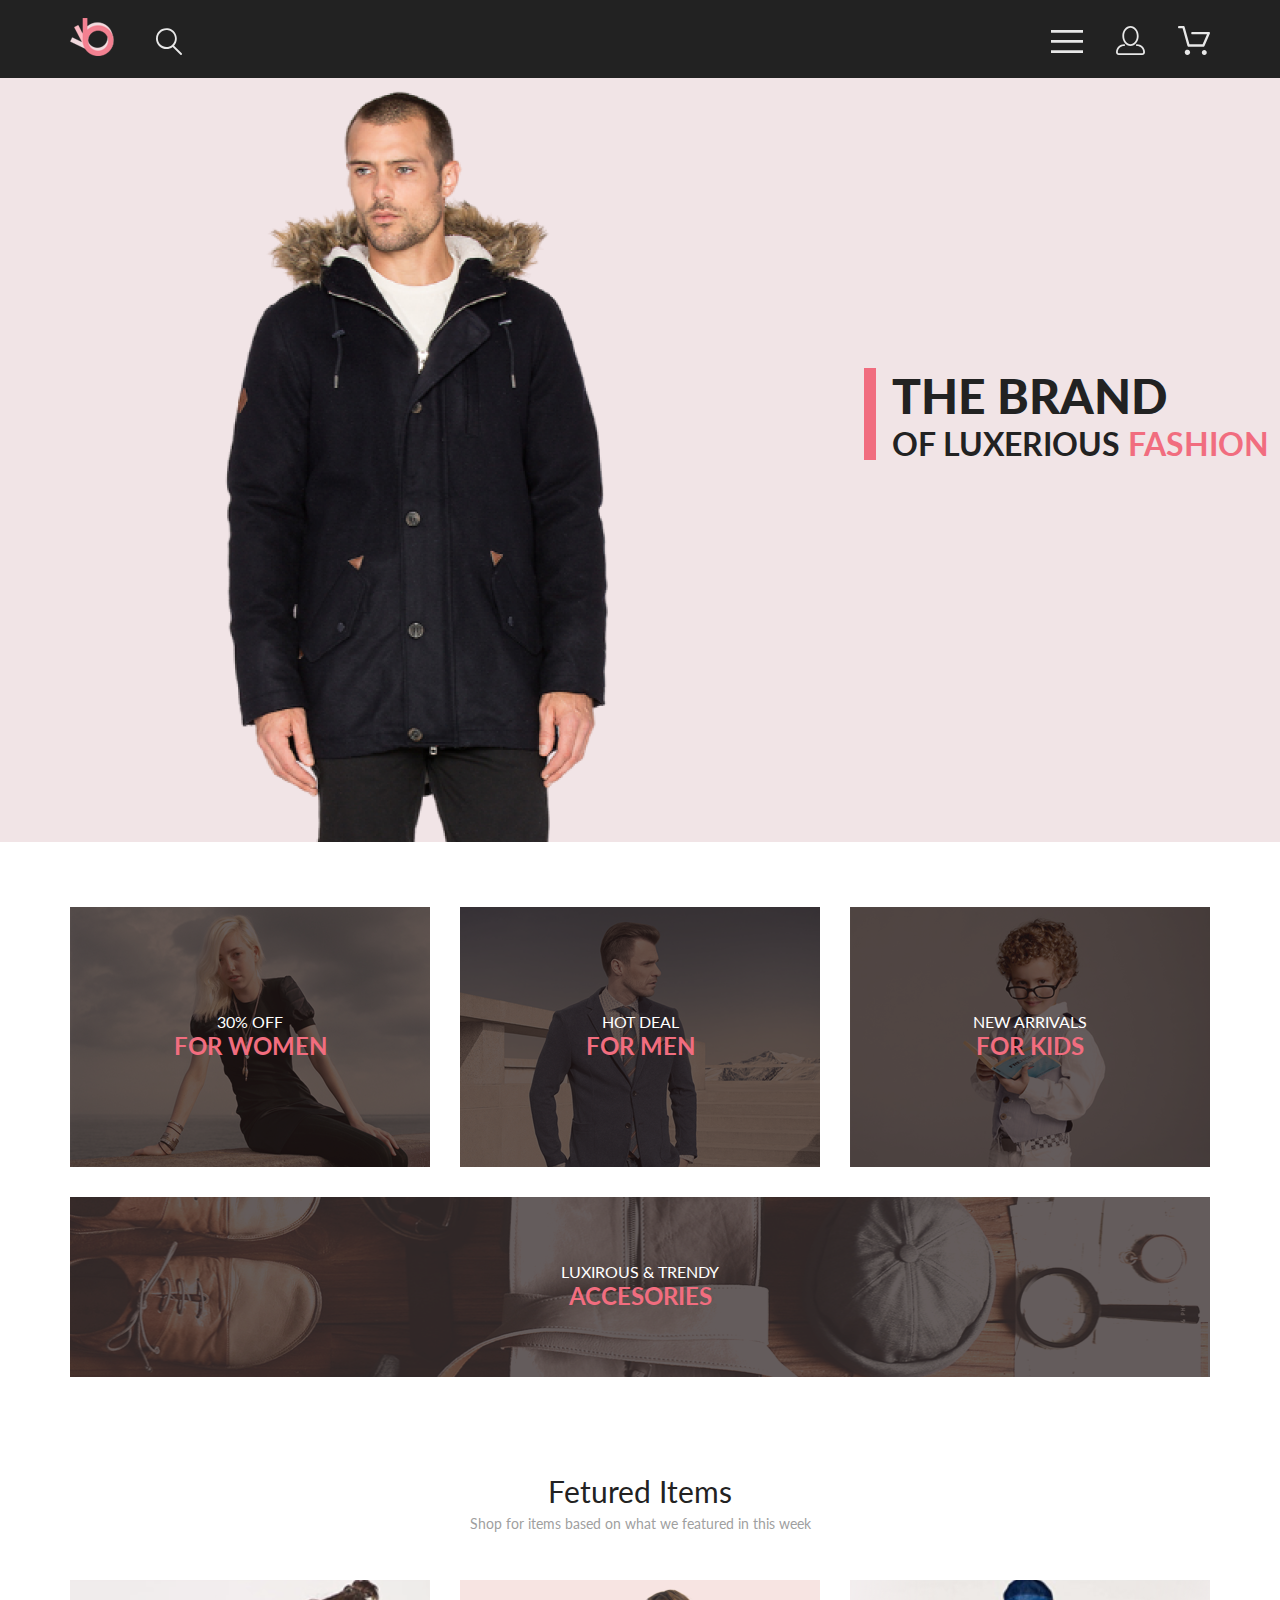
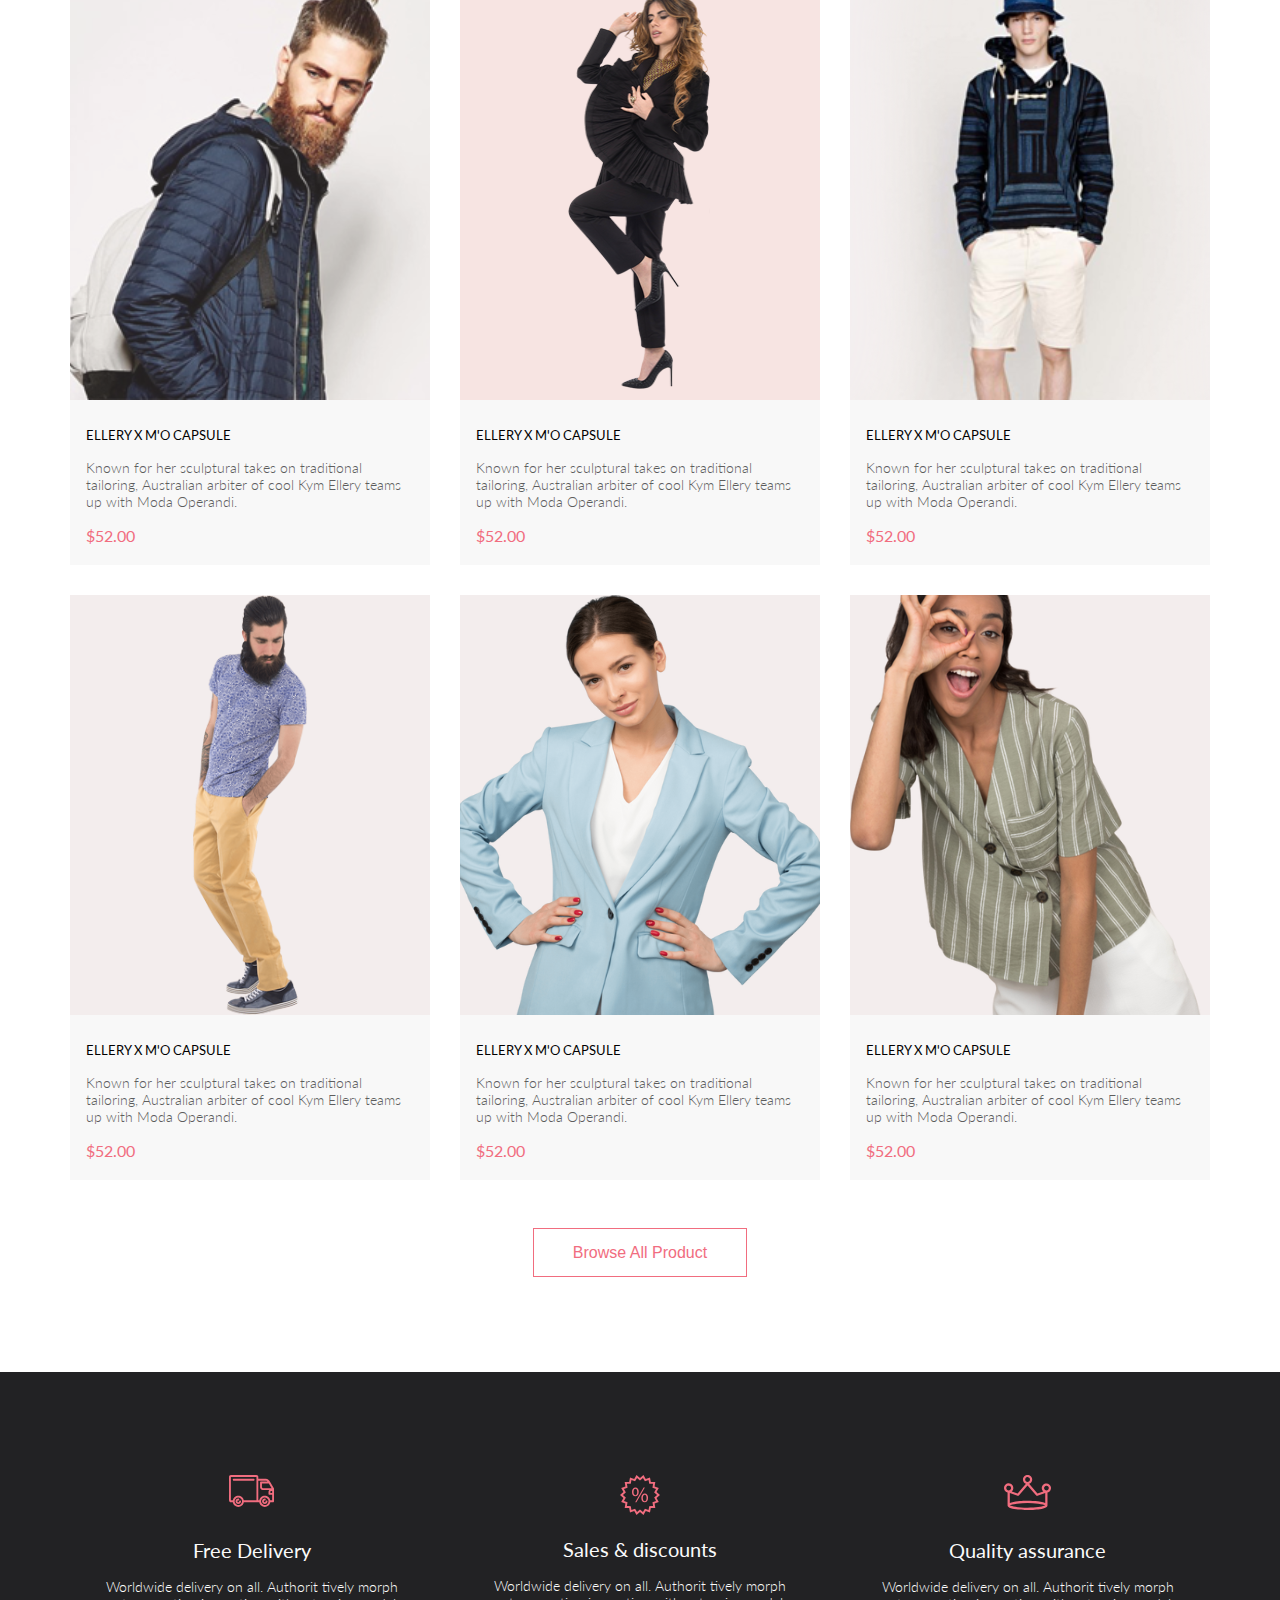
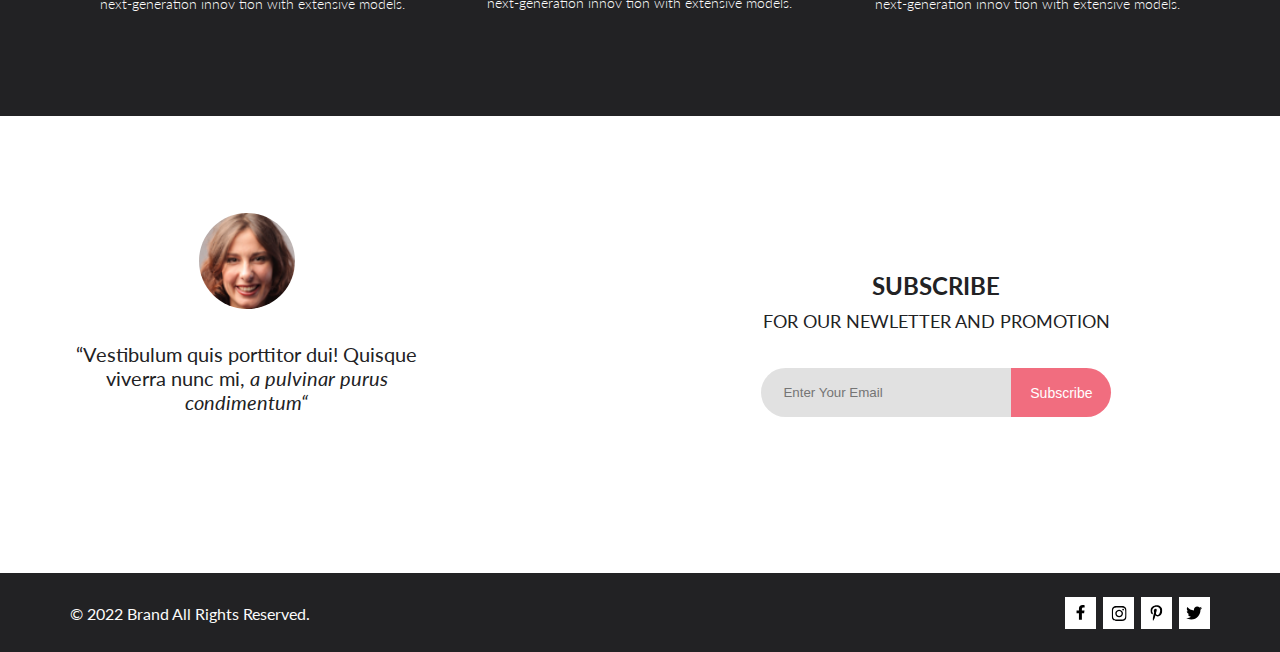
==== commit 509fd2ee: "hw_seminar_1" ====
--- a/html_css_advanced/index.html
+++ b/html_css_advanced/index.html
@@ -6,7 +6,7 @@
   <meta http-equiv="X-UA-Compatible" content="IE=edge">
   <meta name="viewport" content="width=device-width, initial-scale=1.0">
   <link href="https://fonts.googleapis.com/css2?family=Lato:wght@300;400;700;900&display=swap" rel="stylesheet">
-  <link rel="stylesheet" href="style.css">
+  <link rel="stylesheet" href="./css/style.css">
   <title>THE BRAND OF LUXERIOUS FASHION</title>
 </head>
 
--- a/html_css_advanced/css/style.css
+++ b/html_css_advanced/css/style.css
@@ -0,0 +1,832 @@
+.breadcrumbs {
+  background-color: #F8F3F4;
+  padding-top: 60px;
+  padding-bottom: 60px;
+  display: flex;
+  justify-content: space-between;
+  align-items: center;
+}
+.breadcrumbs__header {
+  color: #F16D7F;
+  font-size: 24px;
+  font-style: normal;
+  font-weight: 400;
+  line-height: normal;
+}
+.breadcrumbs .breadcrumbs-links {
+  font-size: 14px;
+  font-style: normal;
+  font-weight: 300;
+  line-height: normal;
+}
+.breadcrumbs .breadcrumbs-links__item {
+  color: #636363;
+}
+.breadcrumbs .breadcrumbs-links__select {
+  color: #F16D7F;
+}
+
+.product {
+  position: relative;
+  margin-bottom: 664px;
+  display: flex;
+  flex-direction: column;
+  align-items: center;
+}
+.product .product__content {
+  display: flex;
+  align-items: center;
+  justify-content: space-between;
+  background-color: #F7F7F7;
+  width: 100%;
+}
+.product .product__content .content__left-arrow,
+.product .product__content .content__right-arrow {
+  width: 47px;
+  height: 47px;
+  background-color: rgba(42, 42, 42, 0.15);
+  display: flex;
+  align-items: center;
+  justify-content: center;
+}
+.product .product__content .content__img {
+  margin-top: 11px;
+  margin-bottom: 42px;
+}
+.product .product__description {
+  border: 1px solid #EAEAEA;
+  display: flex;
+  flex-direction: column;
+  align-items: center;
+  padding-top: 65px;
+  padding-bottom: 65px;
+  position: absolute;
+  top: 712px;
+  width: 1140px;
+  background-color: #fff;
+}
+.product .product__description .desc__subtitle {
+  color: #F16D7F;
+  font-size: 14px;
+  font-style: normal;
+  font-weight: 300;
+  line-height: normal;
+  margin-bottom: 12px;
+}
+.product .product__description .subtitle__border {
+  margin-bottom: 12px;
+}
+.product .product__description .desc_title {
+  color: #4D4D4D;
+  font-size: 18px;
+  font-style: normal;
+  font-weight: 300;
+  line-height: normal;
+  margin-bottom: 48px;
+}
+.product .product__description .desc__text {
+  color: #5E5E5E;
+  text-align: center;
+  font-size: 14px;
+  font-style: normal;
+  font-weight: 300;
+  line-height: normal;
+  margin-bottom: 32px;
+  width: 53%;
+}
+.product .product__description .desc__price {
+  color: #F16D7F;
+  font-size: 24px;
+  font-style: normal;
+  font-weight: 300;
+  line-height: normal;
+  margin-bottom: 65px;
+}
+.product .product__description .price__border {
+  margin-bottom: 65px;
+  stroke-width: 1px;
+  stroke: #EAEAEA;
+}
+.product .product__description .product__filter {
+  display: flex;
+  gap: 23px;
+}
+.product .product__description .product__filter .product__filter__link {
+  color: #6F6E6E;
+  font-size: 14px;
+  font-style: normal;
+  font-weight: 400;
+  line-height: normal;
+  display: flex;
+  gap: 9px;
+  align-items: center;
+  margin-bottom: 48px;
+}
+.product .product__description .desc__button {
+  color: #F16D7F;
+  background-color: #FFF;
+  border: 1px solid #F16D7F;
+  padding: 15px 57px 9px 24px;
+  display: flex;
+  gap: 23px;
+  align-items: center;
+}
+
+.band__product {
+  margin-bottom: 128px;
+  display: flex;
+  flex-direction: row;
+  gap: 30px;
+}
+
+* {
+  margin: 0;
+  padding: 0;
+  outline: none;
+  box-sizing: border-box;
+}
+
+body {
+  font-family: Lato;
+}
+
+img {
+  max-width: 100%;
+}
+
+a {
+  text-decoration: none;
+}
+
+.center {
+  padding-left: calc(50% - 570px);
+  padding-right: calc(50% - 570px);
+}
+
+.header {
+  background-color: #222;
+  display: flex;
+  justify-content: space-between;
+}
+
+.header_left {
+  display: flex;
+  gap: 41px;
+}
+
+.header_logo {
+  width: 44px;
+  height: 38px;
+  margin-top: 18px;
+  margin-bottom: 19px;
+}
+
+.header_search {
+  margin-top: 28px;
+  margin-bottom: 20px;
+}
+
+.header_right {
+  margin-top: 26px;
+  margin-bottom: 20px;
+}
+
+.header_right_mobile {
+  display: none;
+}
+
+.cover_page {
+  background-color: #F1E4E6;
+  display: flex;
+  gap: 63px;
+  margin-bottom: 65px;
+  padding-left: calc(50% - 800px);
+  padding-right: calc(50% - 800px);
+  max-height: 764px;
+}
+
+.cover_heading {
+  gap: 16px;
+  display: flex;
+  align-items: center;
+  margin-top: 290px;
+  margin-bottom: 381px;
+}
+
+.cover_text_first {
+  font-size: 48px;
+  font-style: normal;
+  font-weight: 900;
+  line-height: normal;
+  color: #222;
+}
+
+.cover_text_two {
+  color: #222;
+  font-size: 32px;
+  font-style: normal;
+  font-weight: 700;
+  line-height: normal;
+}
+
+.cover_text_three {
+  color: #F16D7F;
+  font-family: Lato;
+  font-size: 32px;
+  font-style: normal;
+  font-weight: 700;
+  line-height: normal;
+}
+
+.content_promo {
+  display: grid;
+  grid-template-columns: repeat(3, 360px);
+  gap: 30px;
+  margin-bottom: 96px;
+}
+
+.promo_item {
+  position: relative;
+  max-height: 260px;
+}
+
+.promo_text {
+  position: absolute;
+  top: 0;
+  bottom: 0;
+  left: 0;
+  right: 0;
+  color: #FFF;
+  text-align: center;
+  font-size: 16px;
+  font-style: normal;
+  font-weight: 400;
+  line-height: normal;
+  padding-top: 105px;
+}
+
+.promo_text:hover {
+  background: rgba(33, 22, 22, 0.7);
+}
+
+.promo_text_pink {
+  color: #F16D7F;
+  font-size: 24px;
+  font-style: normal;
+  font-weight: 700;
+  line-height: normal;
+}
+
+.long_promo_item {
+  grid-column: span 3;
+  max-height: 180px;
+}
+
+.long_promo_text {
+  padding-top: 65px;
+}
+
+.main_content_title {
+  text-align: center;
+}
+
+.main_content_heading {
+  color: #222;
+  font-size: 30px;
+  font-style: normal;
+  font-weight: 400;
+  line-height: normal;
+  margin-bottom: 6px;
+}
+
+.main_content_text {
+  color: #9F9F9F;
+  font-size: 14px;
+  font-style: normal;
+  font-weight: 400;
+  line-height: normal;
+  margin-bottom: 48px;
+}
+
+.main_content_product {
+  display: grid;
+  grid-template-columns: repeat(3, 360px);
+  gap: 30px;
+  margin-bottom: 48px;
+}
+
+.content_product {
+  background-color: #F8F8F8;
+  display: flex;
+  flex-direction: column;
+  gap: 24px;
+}
+
+.product_photo {
+  position: relative;
+}
+
+.add_cart {
+  display: none;
+}
+
+.text_cart {
+  color: #FFFFFF;
+  font-size: 14px;
+  font-style: normal;
+  font-weight: 400;
+  line-height: normal;
+}
+
+.product_photo:hover .product_background {
+  position: absolute;
+  top: 0;
+  left: 0;
+  right: 0;
+  bottom: 0;
+  background: rgba(58, 56, 56, 0.86);
+}
+
+.product_photo:hover .add_cart {
+  display: flex;
+  flex-direction: row;
+  align-items: center;
+  justify-content: center;
+  gap: 11px;
+  border: #FFFFFF 1px solid;
+  padding-top: 11px;
+  padding-bottom: 8px;
+  padding-right: 12px;
+  padding-left: 13px;
+  position: absolute;
+  top: 188px;
+  left: 110px;
+}
+
+.product_info {
+  background-color: #F8F8F8;
+  display: flex;
+  flex-direction: column;
+  gap: 16px;
+  padding-right: 29px;
+  padding-left: 16px;
+}
+
+.product_name {
+  color: #000;
+  font-size: 13px;
+  font-style: normal;
+  font-weight: 400;
+  line-height: normal;
+}
+
+.product_desc {
+  color: #5D5D5D;
+  font-size: 14px;
+  font-style: normal;
+  font-weight: 300;
+  line-height: normal;
+}
+
+.product_price {
+  color: #F16D7F;
+  font-size: 16px;
+  font-style: normal;
+  font-weight: 400;
+  line-height: normal;
+  margin-bottom: 20px;
+}
+
+.button_main_content {
+  margin-bottom: 95px;
+  text-align: center;
+}
+
+.button_continue {
+  color: #F16D7F;
+  font-size: 16px;
+  font-style: normal;
+  font-weight: 400;
+  line-height: normal;
+  background-color: #FFF;
+  border-color: #F16D7F;
+  padding: 15px 39px 14px 39px;
+  border-style: solid;
+  border-width: 1px;
+}
+
+.button_continue:hover {
+  color: #FFF;
+  background-color: #F16D7F;
+}
+
+.dark_desc {
+  background-color: #222224;
+  padding-top: 103px;
+  padding-bottom: 104px;
+  text-align: center;
+  display: flex;
+  flex-wrap: wrap;
+  justify-content: space-between;
+}
+
+.dark_item {
+  width: 32%;
+}
+
+.dark_icon_delivery {
+  margin-bottom: 28px;
+}
+
+.dark_icon_sales {
+  margin-bottom: 19px;
+}
+
+.dark_icon_quality {
+  margin-bottom: 25px;
+}
+
+.dark_header {
+  color: #FBFBFB;
+  font-size: 19.96px;
+  font-style: normal;
+  font-weight: 400;
+  line-height: normal;
+  margin-bottom: 16px;
+}
+
+.dark_text {
+  color: #FBFBFB;
+  font-family: Lato;
+  font-size: 13.972px;
+  font-style: normal;
+  font-weight: 300;
+  line-height: normal;
+}
+
+.prefooter {
+  padding-right: calc(50% - 570px);
+  padding-left: calc(50% - 570px);
+  background-image: url(img/prefooter_backg.svg);
+  background-position: bottom;
+  background-size: cover;
+  display: flex;
+  justify-content: space-between;
+}
+
+.prefooter_desc {
+  margin-top: 97px;
+  width: 31%;
+  text-align: center;
+}
+
+.prefooter_img {
+  margin-bottom: 30px;
+}
+
+.prefooter_desc_text {
+  margin-bottom: 126px;
+  color: #222224;
+  text-align: center;
+  font-size: 20px;
+  font-style: normal;
+  font-weight: 400;
+  line-height: normal;
+}
+
+.prefooter_desc_text_it {
+  color: #222224;
+  font-size: 20px;
+  font-style: italic;
+  font-weight: 400;
+  line-height: normal;
+}
+
+.prefooter_subs {
+  margin-top: 150px;
+  width: 48%;
+  text-align: center;
+  display: flex;
+  flex-direction: column;
+  align-items: center;
+}
+
+.prefooter_header {
+  color: #222224;
+  text-align: center;
+  font-size: 24px;
+  font-style: normal;
+  font-weight: 700;
+  line-height: 167.2%;
+}
+
+.prefooter_subs_text {
+  color: #222224;
+  font-size: 18px;
+  font-style: normal;
+  font-weight: 400;
+  line-height: 167.2%;
+  margin-bottom: 32px;
+}
+
+.prefooter_form {
+  margin-bottom: 156px;
+  display: flex;
+  flex-direction: row;
+}
+
+.prefooter_input {
+  width: 250px;
+  height: 49px;
+  background-color: #E1E1E1;
+  border: none;
+  border-radius: 25px 0 0 25px;
+  padding-left: 22px;
+  padding-right: 22px;
+}
+
+.prefooter_button {
+  width: 100px;
+  height: 49px;
+  background-color: #F16D7F;
+  border: none;
+  border-radius: 0 25px 25px 0;
+  color: #FFF;
+  text-align: center;
+  font-size: 14px;
+  font-style: normal;
+  font-weight: 400;
+  line-height: normal;
+}
+
+.footer {
+  background-color: #222224;
+  padding-top: 24px;
+  padding-bottom: 23px;
+  display: flex;
+  align-items: center;
+  justify-content: space-between;
+}
+
+.left_footer {
+  min-width: 332px;
+}
+
+.left_footer_text {
+  color: #FBFBFB;
+  font-size: 16px;
+  font-style: normal;
+  font-weight: 400;
+  line-height: normal;
+}
+
+.right_footer {
+  display: flex;
+  gap: 7px;
+}
+
+.footer_icon {
+  background-color: #FFF;
+  width: 31px;
+  height: 32px;
+  display: flex;
+  justify-content: center;
+  align-items: center;
+}
+
+.footer_icon:hover {
+  background-color: #F16D7F;
+}
+
+.footer_icon:hover path {
+  fill: #FFF;
+}
+
+@media (min-width: 768px) and (max-width: 1024px) {
+  .center {
+    padding-left: calc(50% - 368px);
+    padding-right: calc(50% - 368px);
+  }
+  .header {
+    padding-left: calc(50% - 352px);
+    padding-right: calc(50% - 352px);
+  }
+  .cover_page {
+    padding-left: calc(50% - 384px);
+    padding-right: calc(50% - 384px);
+    gap: 39px;
+    max-height: 368px;
+  }
+  .cover_page_img {
+    width: 50%;
+  }
+  .cover_heading {
+    margin-top: 138px;
+    margin-bottom: 151px;
+  }
+  .cover_text_first {
+    font-size: 44px;
+  }
+  .cover_text_two {
+    font-size: 24px;
+  }
+  .cover_text_three {
+    font-size: 24px;
+  }
+  .content_promo {
+    grid-template-columns: repeat(3, 231px);
+    gap: 19px;
+    margin-bottom: 96px;
+  }
+  .main_content_product {
+    grid-template-columns: repeat(2, 360px);
+    gap: 16px;
+    margin-bottom: 48px;
+  }
+  .promo_text {
+    margin-top: 59px;
+  }
+  .long_promo_text {
+    margin-top: 33px;
+  }
+  .dark_desc {
+    padding-left: calc(50% - 180px);
+    padding-right: calc(50% - 180px);
+    flex-direction: column;
+    align-items: center;
+    gap: 48px;
+    padding-top: 48px;
+    padding-bottom: 64px;
+  }
+  .dark_item {
+    width: 100%;
+  }
+  .prefooter {
+    padding-left: calc(50% - 180px);
+    padding-right: calc(50% - 180px);
+    flex-direction: column;
+    align-items: center;
+    background-image: url(img/prefooter_backg_tab.png);
+  }
+  .prefooter_desc {
+    margin-top: 64px;
+    width: 100%;
+  }
+  .prefooter_subs {
+    margin-top: 48px;
+    width: 100%;
+  }
+  .prefooter_desc_text {
+    margin-bottom: 0;
+  }
+  .prefooter_subs_text {
+    margin-bottom: 27px;
+  }
+  .prefooter_form {
+    margin-bottom: 140px;
+  }
+  .footer {
+    padding-left: calc(50% - 352px);
+    padding-right: calc(50% - 352px);
+    gap: 305px;
+  }
+  .left_footer {
+    min-width: 251px;
+  }
+}
+@media (min-width: 320px) and (max-width: 767px) {
+  .center {
+    padding-left: calc(50% - 187.5px);
+    padding-right: calc(50% - 187.5px);
+  }
+  .header {
+    padding-left: calc(50% - 172px);
+    padding-right: calc(50% - 172px);
+  }
+  .header_right {
+    display: none;
+  }
+  .header_right_mobile {
+    display: block;
+    margin-top: 25px;
+    margin-bottom: 26px;
+  }
+  .cover_page {
+    padding-left: calc(50% - 187.5px);
+    padding-right: calc(50% - 187.5px);
+    max-height: 363px;
+    flex-direction: column;
+    align-items: center;
+    justify-content: center;
+  }
+  .cover_heading {
+    margin-top: 148px;
+    margin-bottom: 149px;
+  }
+  .cover_text_first {
+    font-size: 38px;
+  }
+  .cover_text_two {
+    font-size: 20px;
+  }
+  .cover_text_three {
+    font-size: 20px;
+  }
+  .content_promo {
+    padding-left: calc(50% - 172px);
+    padding-right: calc(50% - 172px);
+    grid-template-columns: repeat(1, 343px);
+    justify-content: center;
+    gap: 32px;
+    margin-bottom: 64px;
+  }
+  .cover_page_img {
+    display: none;
+  }
+  .long_promo_item {
+    grid-column: span 1;
+    background-image: url(img/promo_item_4.png);
+    height: 111px;
+    background-size: cover;
+    background-position: center;
+  }
+  .long_promo_item_img {
+    display: none;
+  }
+  .long_promo_text {
+    margin-top: 30px;
+  }
+  .main_content_heading {
+    margin-bottom: 3px;
+  }
+  .main_content_title {
+    margin-bottom: 64px;
+  }
+  .main_content_product {
+    grid-template-columns: repeat(1, 360px);
+    justify-content: center;
+    margin-bottom: 41px;
+  }
+  .button_main_content {
+    margin-bottom: 85px;
+  }
+  .dark_desc {
+    padding-left: calc(50% - 174px);
+    padding-right: calc(50% - 174px);
+    flex-direction: column;
+    align-items: center;
+    gap: 47px;
+    padding-top: 48px;
+    padding-bottom: 81px;
+  }
+  .dark_item {
+    width: 100%;
+  }
+  .prefooter {
+    padding-left: calc(50% - 171.5px);
+    padding-right: calc(50% - 171.5px);
+    flex-direction: column;
+    align-items: center;
+    background-image: url(img/prefooter_backg_tab.png);
+  }
+  .prefooter_desc {
+    margin-top: 64px;
+    width: 100%;
+  }
+  .prefooter_subs {
+    margin-top: 48px;
+    width: 100%;
+  }
+  .prefooter_desc_text {
+    margin-bottom: 0;
+    font-size: 18px;
+  }
+  .prefooter_desc_text_it {
+    font-size: 18px;
+  }
+  .prefooter_subs_text {
+    margin-bottom: 27px;
+  }
+  .prefooter_form {
+    margin-bottom: 110px;
+  }
+  .prefooter_input {
+    width: 200px;
+    height: 47px;
+  }
+  .prefooter_button {
+    width: 96px;
+    height: 47px;
+  }
+  .footer {
+    padding-left: calc(50% - 125.5px);
+    padding-right: calc(50% - 125.5px);
+    gap: 40px;
+    flex-direction: column;
+    align-items: center;
+    flex-direction: column-reverse;
+  }
+  .left_footer {
+    min-width: 251px;
+  }
+}/*# sourceMappingURL=style.css.map */